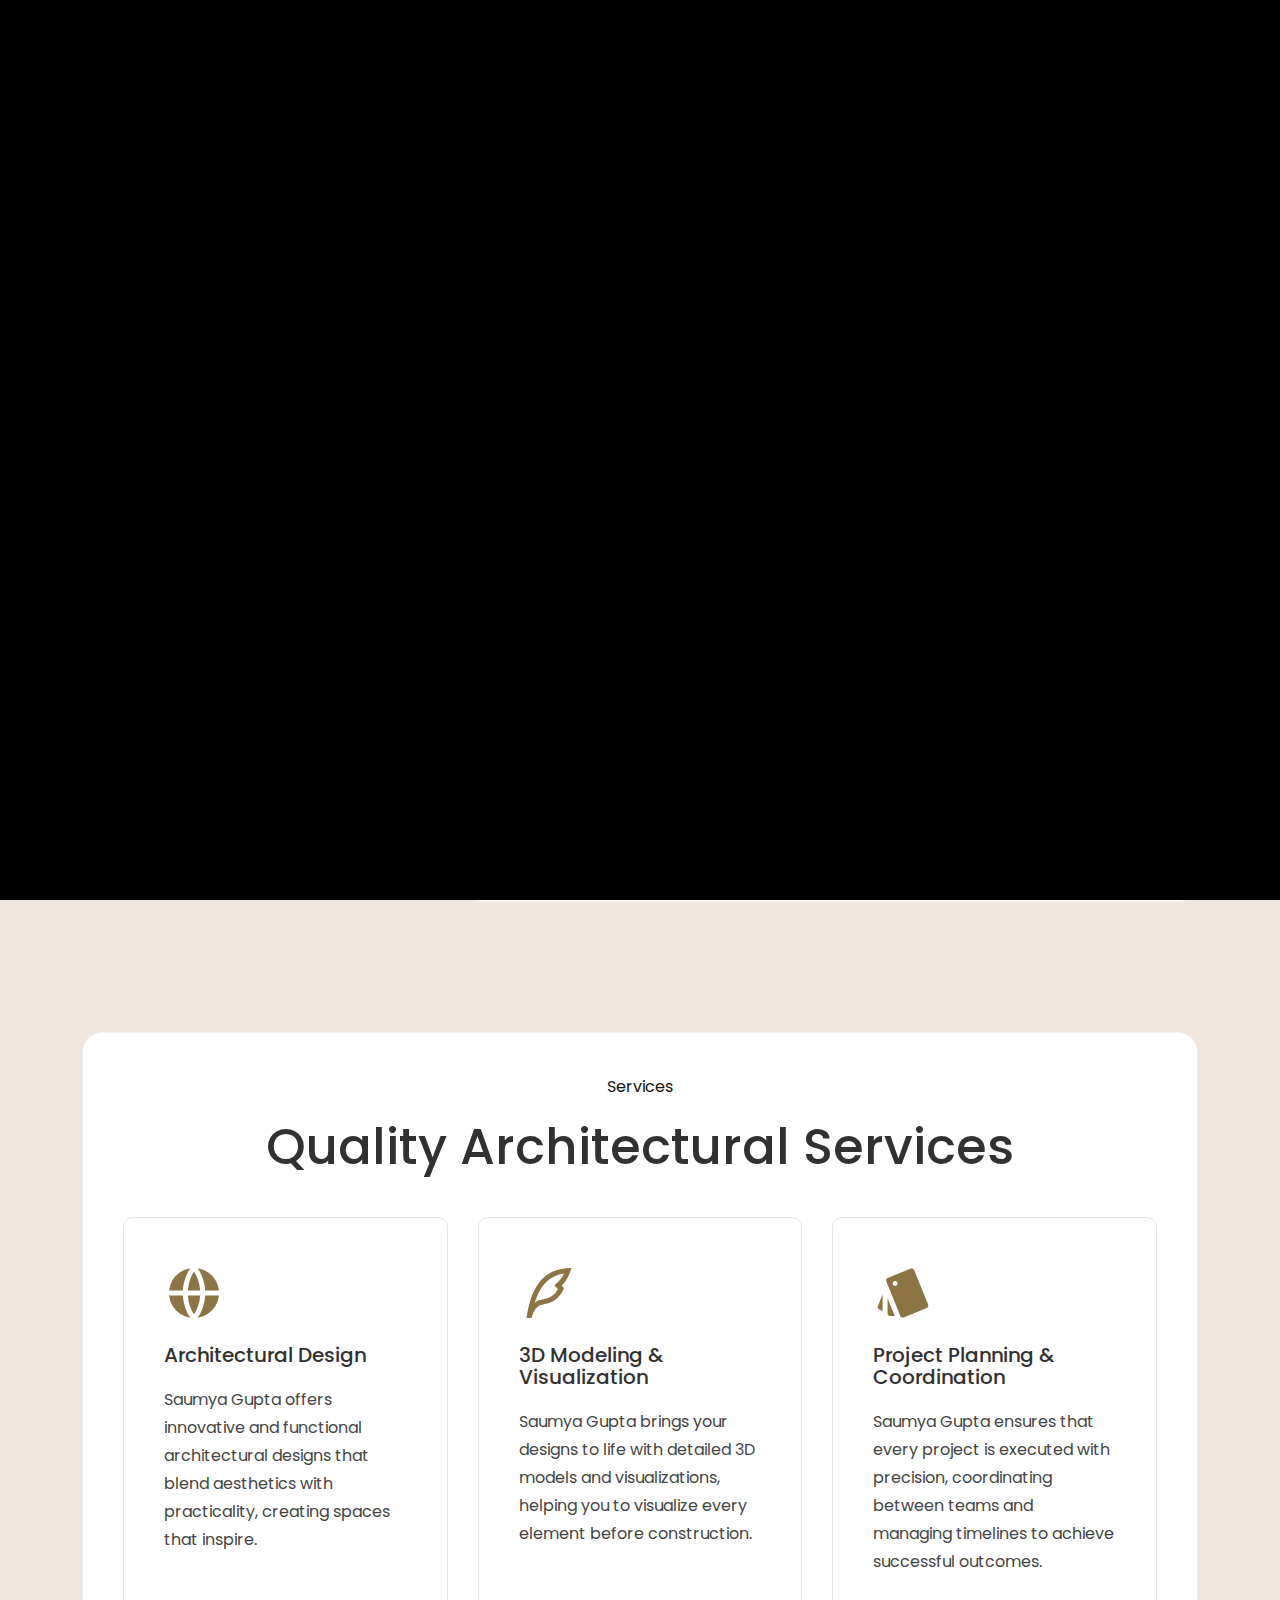
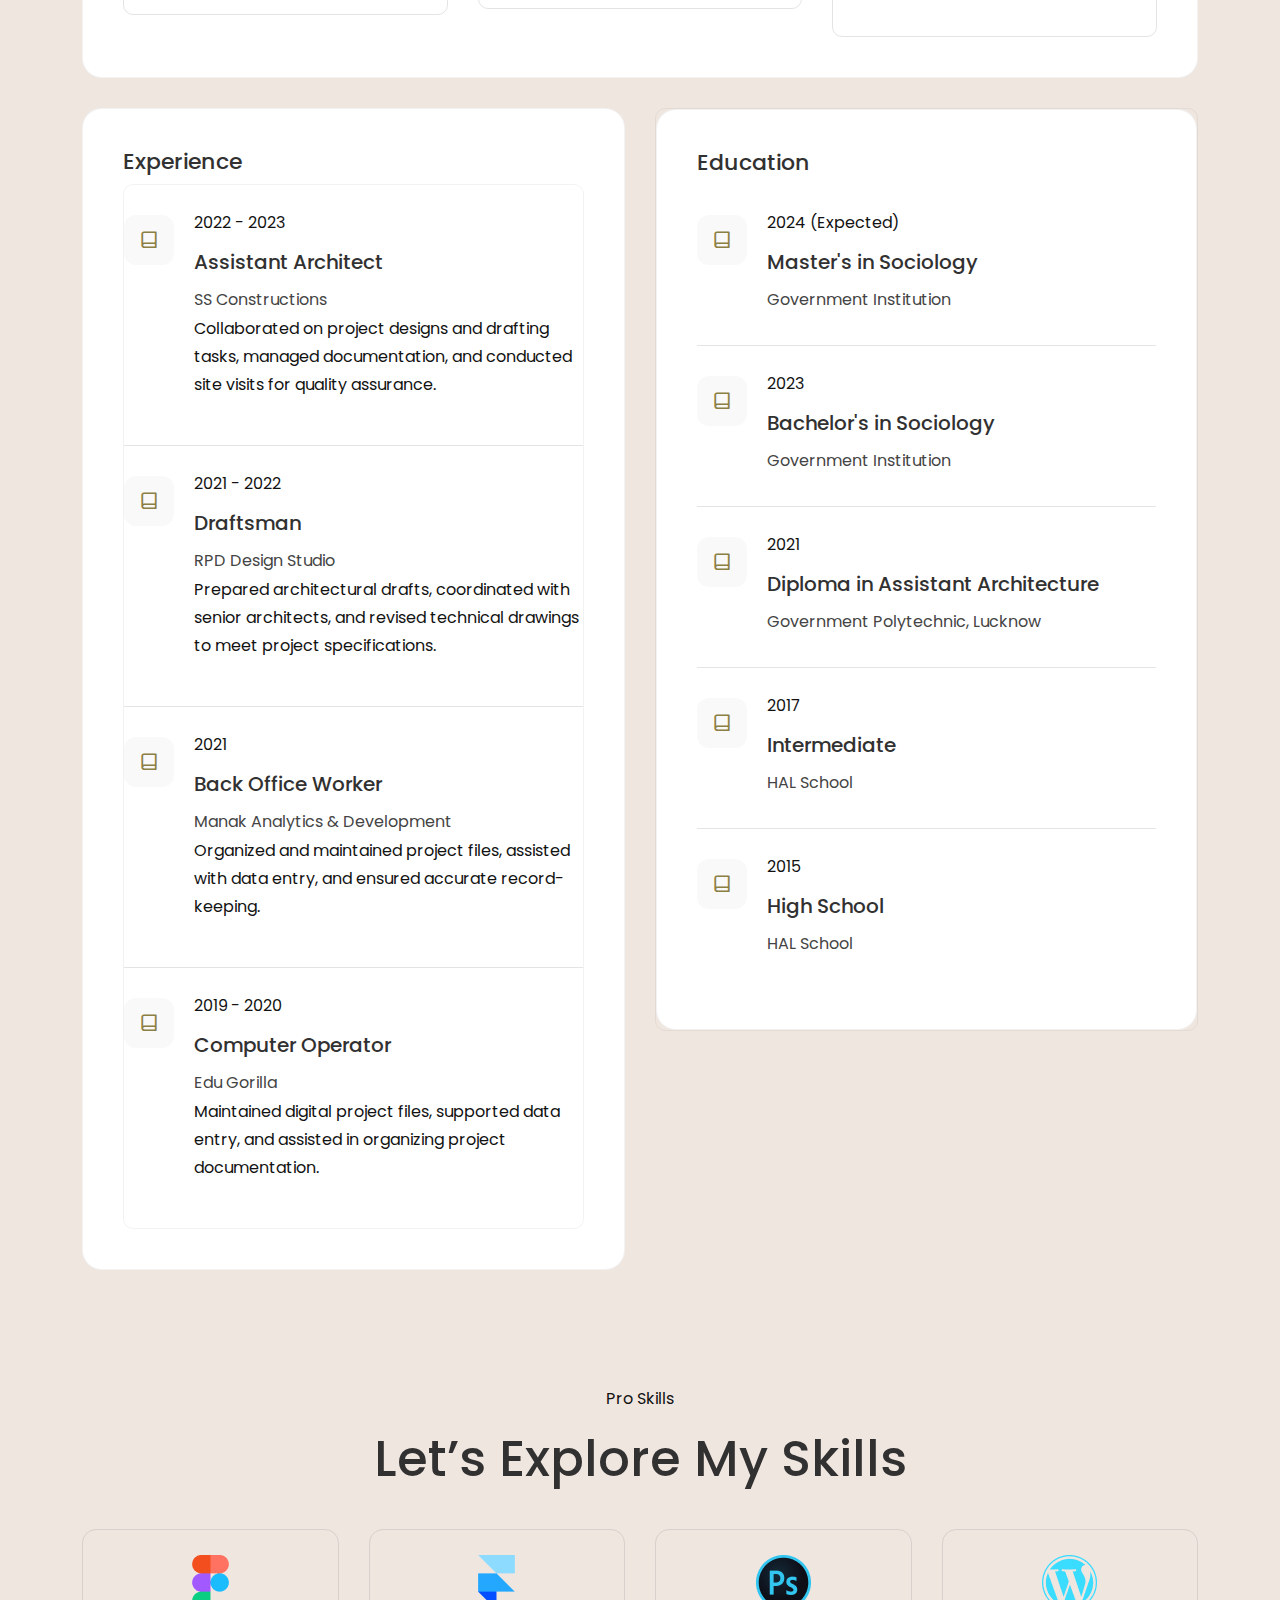
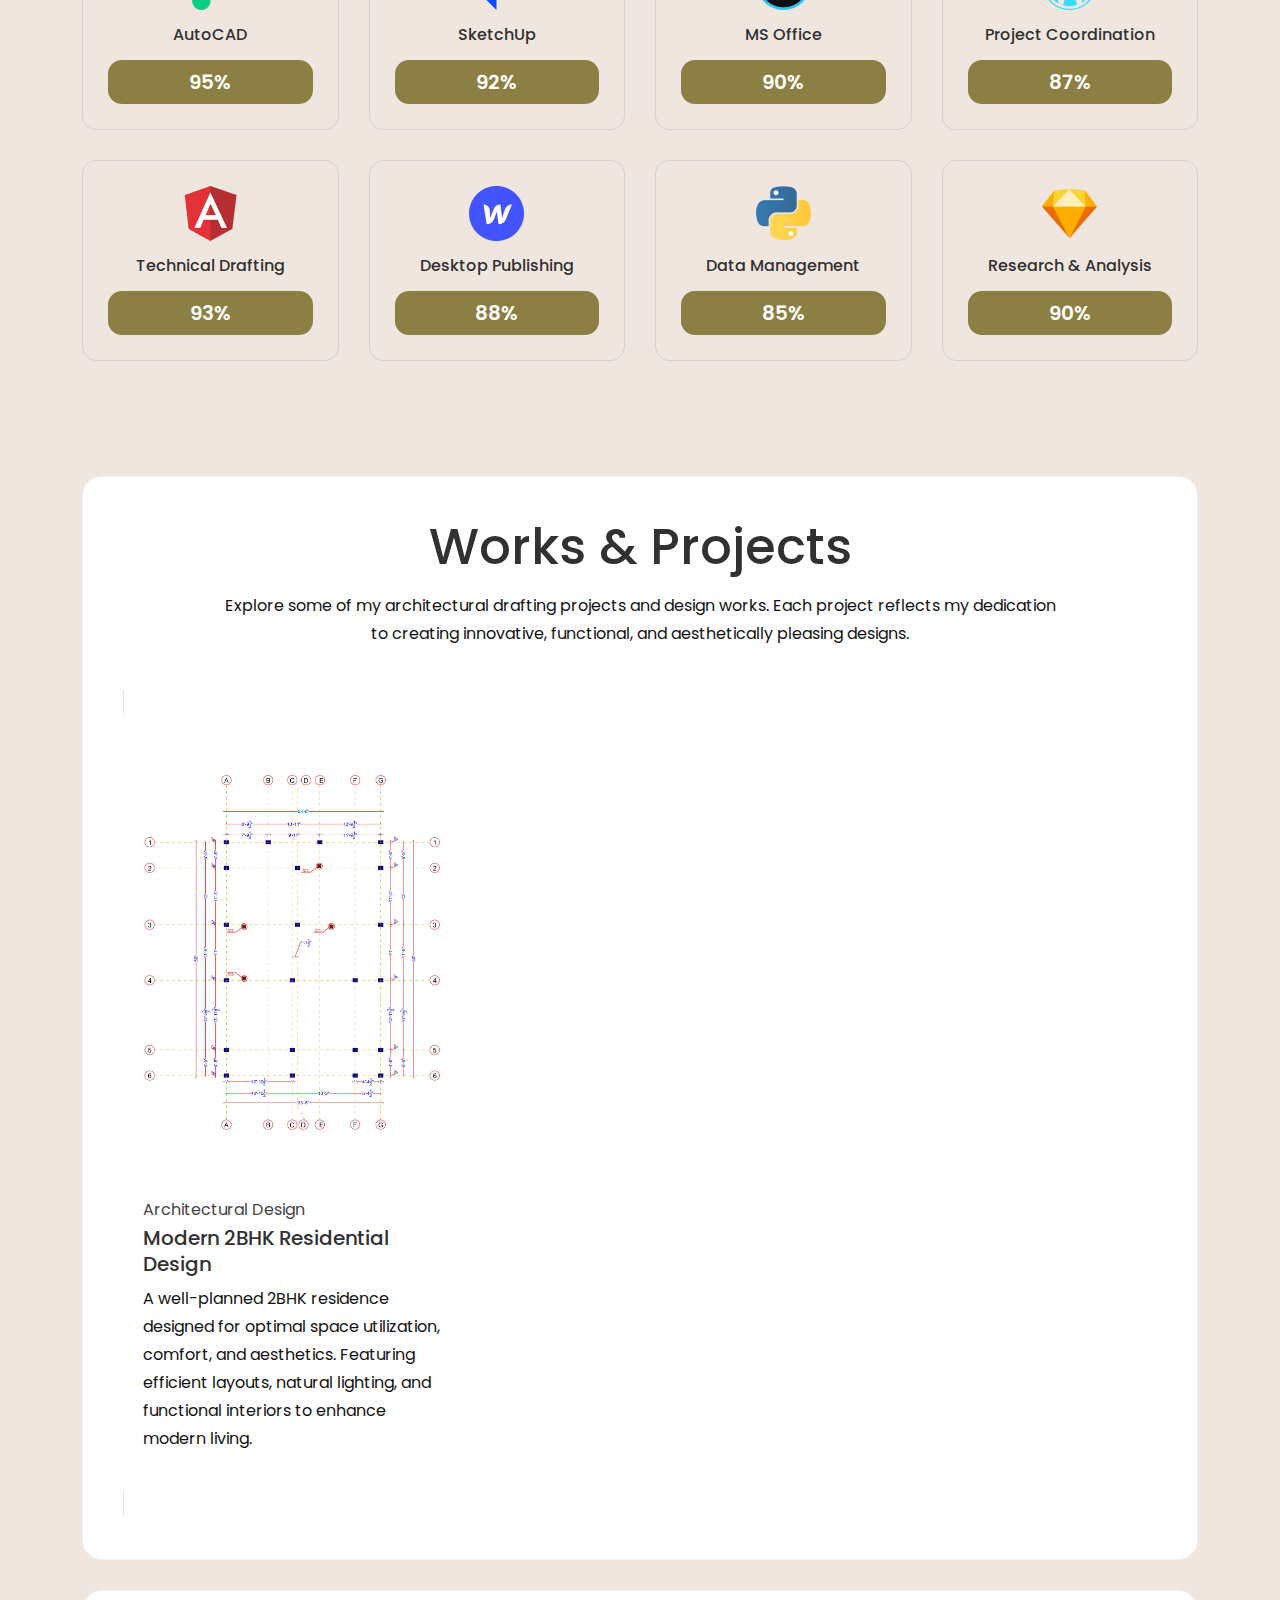
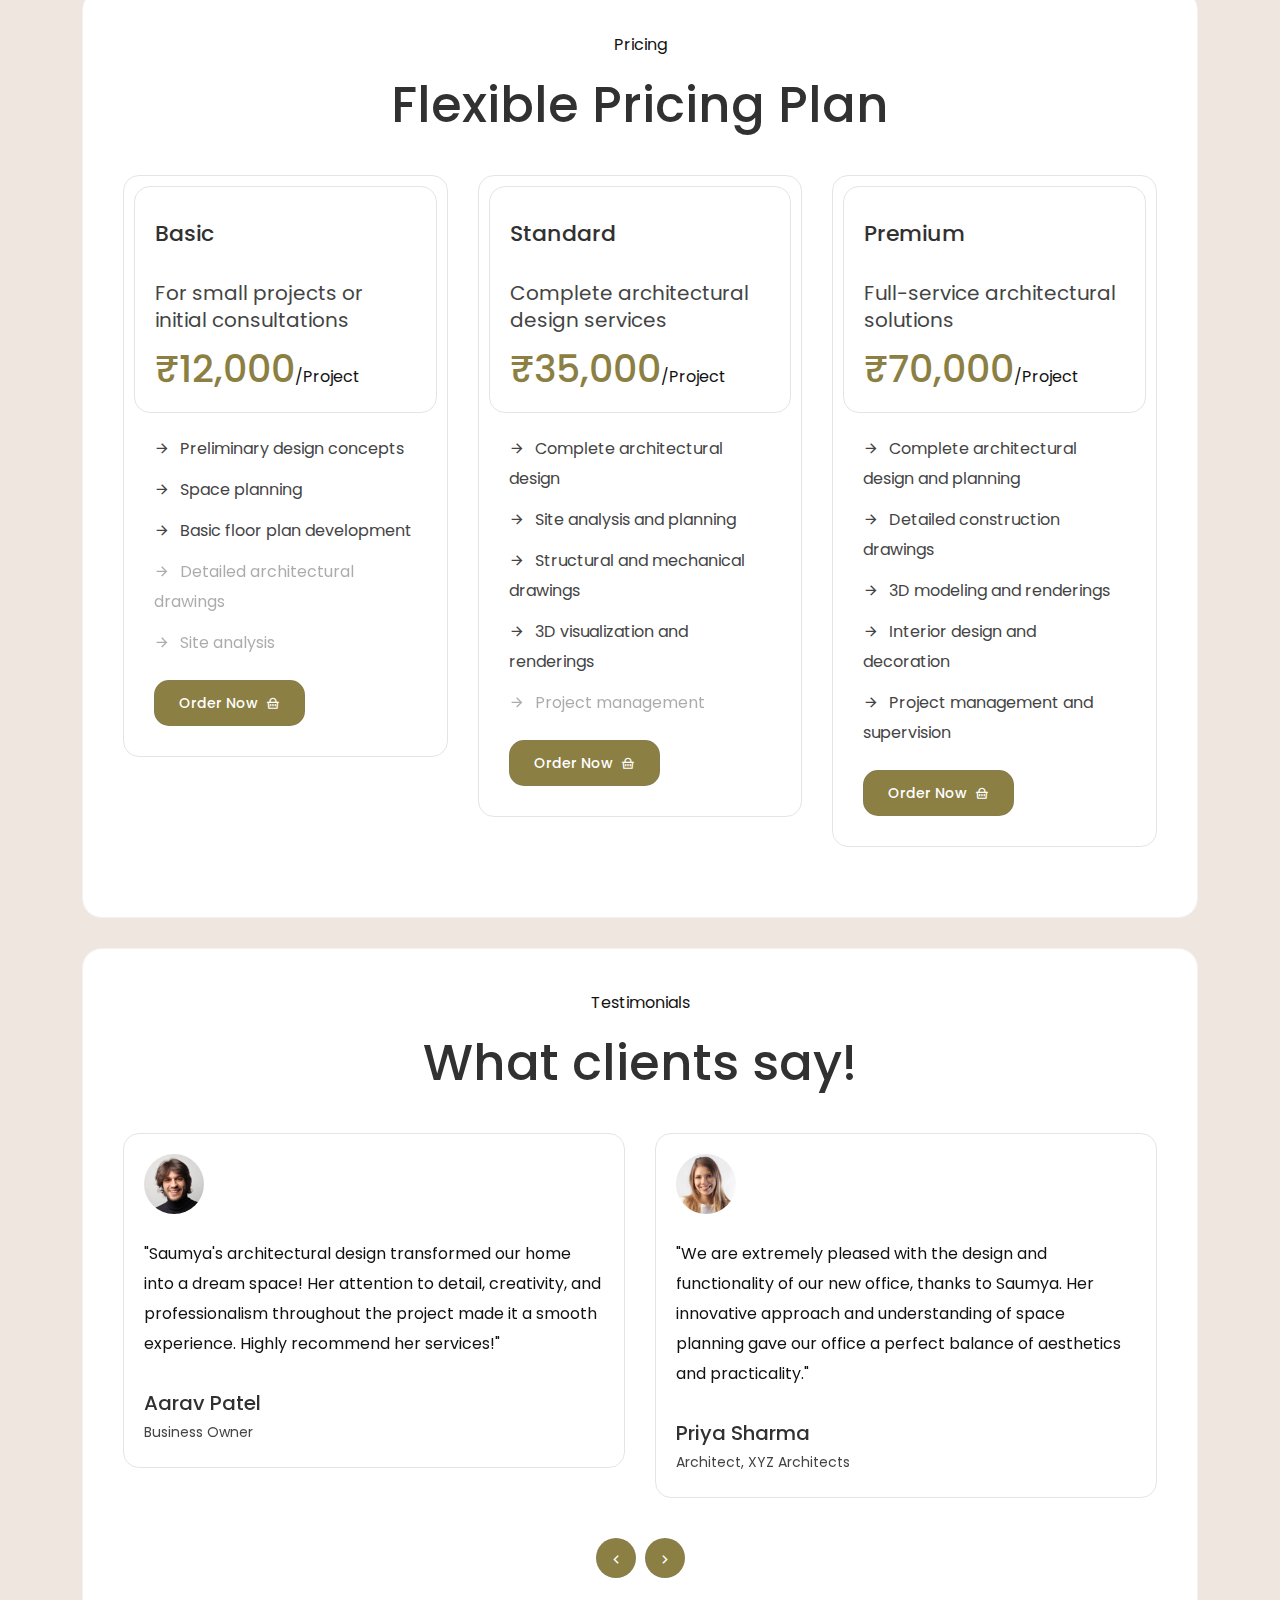
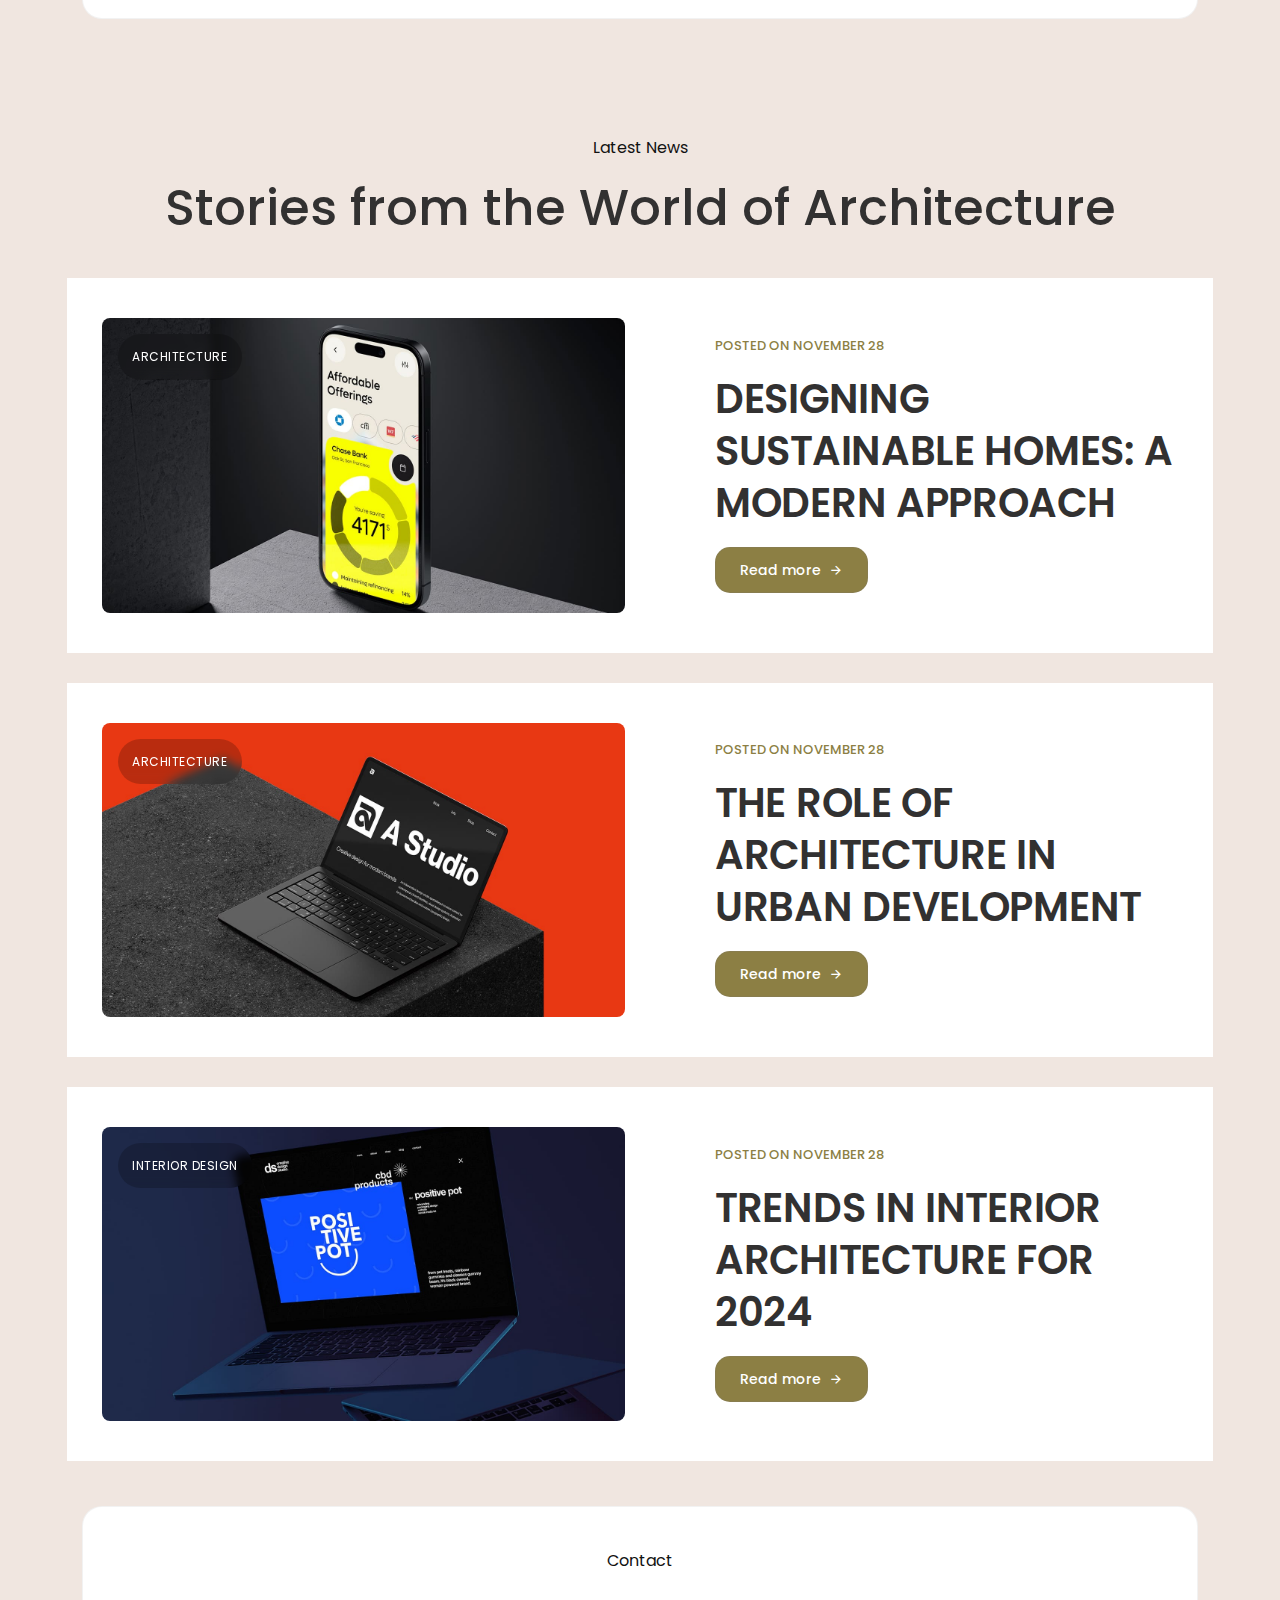
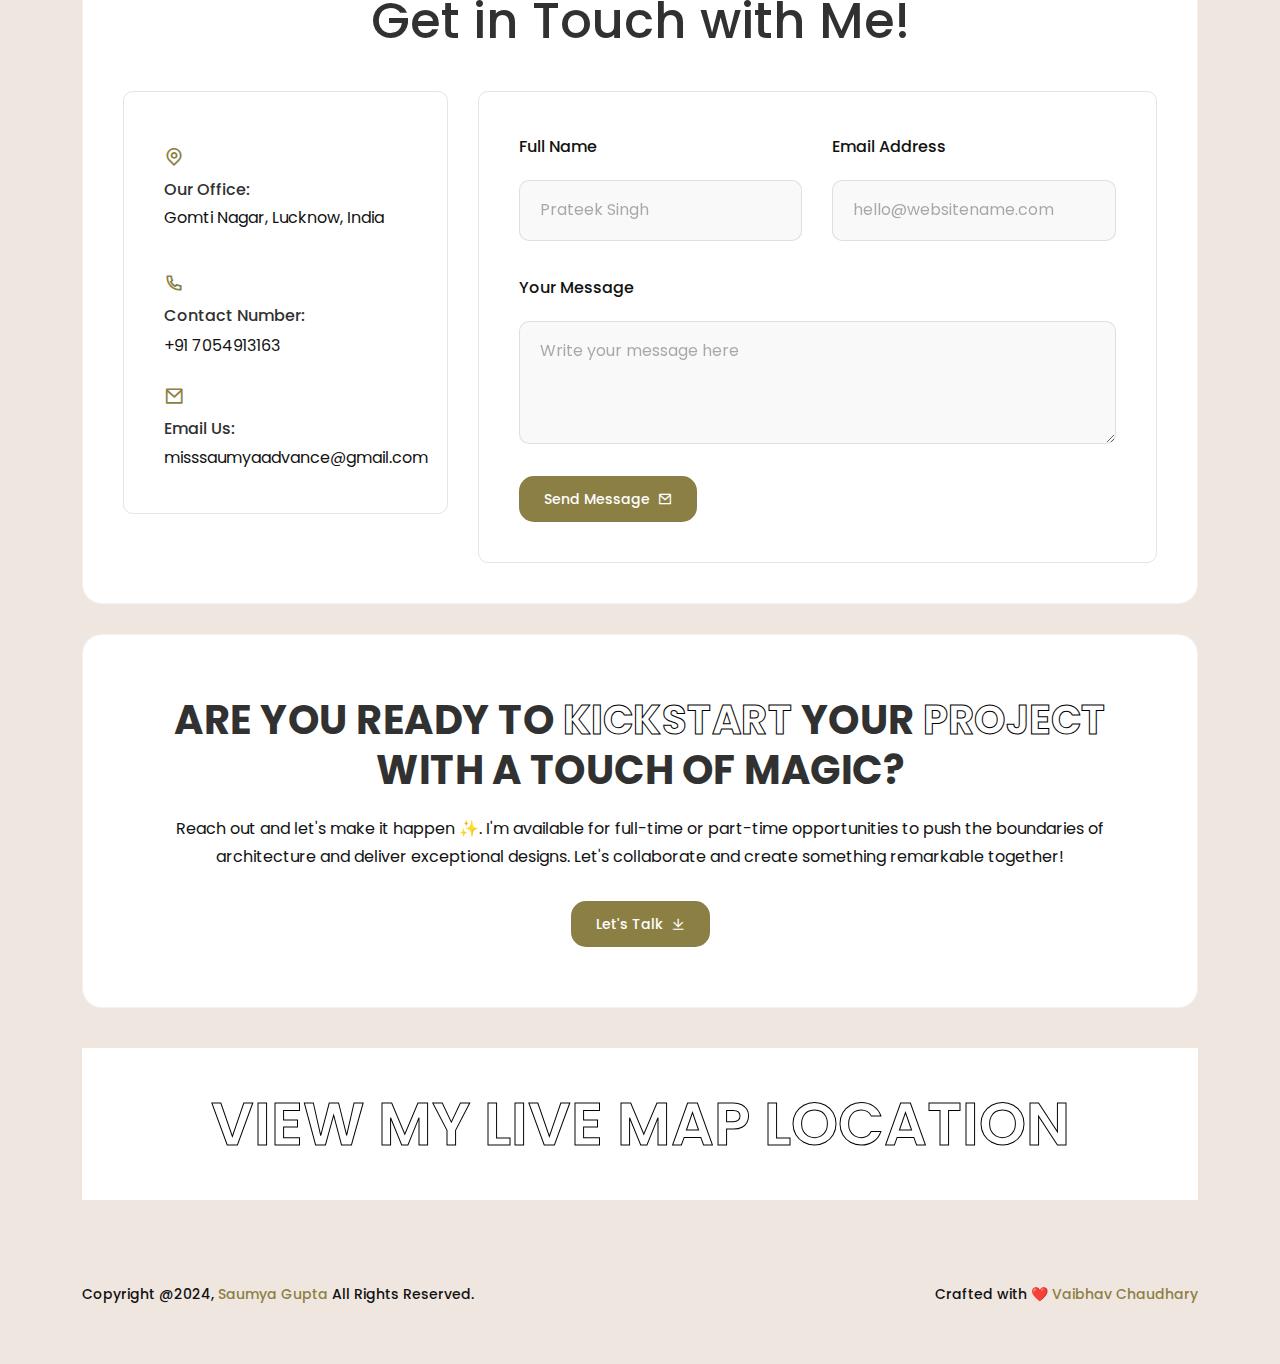
==== index.html @ 37f5a4ab "df" ====
<!DOCTYPE html>
<html lang="en">


<!-- Mirrored from wphtml.com/html/tf/Saumya Gupta/ by HTTrack Website Copier/3.x [XR&CO'2014], Mon, 09 Dec 2024 16:13:23 GMT -->

<head>
    <!-- META -->
    <meta charset="utf-8">
    <meta http-equiv="X-UA-Compatible" content="IE=edge">
    <meta name="viewport" content="width=device-width, initial-scale=1">
    <meta name="description" content="Saumya Gupta - Creative Portfolio Showcase Template">
    <meta name="keywords"
        content="personal, portfolio new, html, one page, bootstrap, new html template, design, creative, onepage, clean, modern">
    <meta name="author" content="Themesvila">
    <!-- PAGE TITLE -->
    <title>Saumya Gupta - Personal Portfolio</title>
    <!-- FAV ICON -->
    <link rel="apple-touch-icon" href="assets/images/favi.svg">
    <link rel="shortcut icon" type="image/png" href="assets/images/favi.svg">
    <!-- ALL GOOGLE FONTS -->
    <link rel="preconnect" href="https://fonts.googleapis.com/">
    <link rel="preconnect" href="https://fonts.gstatic.com/" crossorigin>
    <link
        href="https://fonts.googleapis.com/css2?family=Poppins:ital,wght@0,100;0,200;0,300;0,400;0,500;0,600;0,700;0,800;0,900;1,100;1,200;1,300;1,400;1,500;1,600;1,700;1,800;1,900&amp;display=swap"
        rel="stylesheet">
    <!-- BOOTSTRAP CSS -->
    <link rel="stylesheet" href="assets/css/bootstrap.min.css" />
    <!-- FONT AWESOME CSS -->
    <link rel="stylesheet" href="assets/fonts/remixicon.css" />
    <!-- MAGNIFIC CSS -->
    <link rel="stylesheet" href="assets/css/magnific-popup.css">
    <!-- NICE SELECT CSS -->
    <link rel="stylesheet" href="assets/css/nice-select.min.css" />
    <!-- ANIMATE CSS -->
    <link rel="stylesheet" href="assets/css/animate.min.css" />
    <!-- SLICK CSS -->
    <link rel="stylesheet" href="assets/css/slick.min.css" />
    <!-- SPACING CSS -->
    <link rel="stylesheet" href="assets/css/spacing.css" />
    <!-- MAIN STYLE CSS -->
    <link rel="stylesheet" href="assets/css/style.css" />
    <!-- RESPONSIVE CSS -->
    <link rel="stylesheet" href="assets/css/responsive.css">
    <!-- HTML5 shim and Respond.js IE8 support of HTML5 elements and media queries -->
    <!-- WARNING: Respond.js doesn't work if you view the page via file:// -->
    <!--[if lt IE 9]>
      <script src="https://oss.maxcdn.com/html5shiv/3.7.2/html5shiv.min.js"></script>
      <script src="https://oss.maxcdn.com/respond/1.4.2/respond.min.js"></script>
    <![endif]-->
</head>

<body>
    <!-- START PRELOADER AREA-->
    <div class="preloader">
        <svg viewbox="0 0 1000 1000" preserveaspectratio="none">
            <path id="preloaderSvg" d="M0,1005S175,995,500,995s500,5,500,5V0H0Z"></path>
        </svg>
        <div class="preloader-heading">
            <div class="load-text">
                <span>S</span>
                <span>a</span>
                <span>u</span>
                <span>m</span>
                <span>y</span>
                <span>a</span>
                <span></span>
                <span>G</span>
                <span>u</span>
                <span>p</span>
                <span>t</span>
                <span>a</span>
            </div>
        </div>
    </div>
    <!-- END PRELOADER AREA -->
    <!-- START MENU DESIGN AREA -->
    <header class="main-header">
        <div class="header-upper">
            <div class="container">
                <div class="header-inner d-flex align-items-center">
                    <!-- START LOGO DESIGN AREA -->
                    <div class="logo-outer">
                        <div class="logo">
                            <!-- <a href="index-2.html"><img src="assets/images/logo.png" alt="Logo" title="Logo" /></a> -->
                            <a href="#">Saumya Gupta</a>
                        </div>
                    </div>
                    <!-- / END LOGO DESIGN AREA -->
                    <!-- START NAV DESIGN AREA -->
                    <div class="nav-outer clearfix mx-auto">
                        <!-- Main Menu -->
                        <nav class="main-menu navbar-expand-lg">
                            <div class="navbar-header">
                                <div class="mobile-logo">
                                    <a href="index-2.html">
                                        <img src="assets/images/logo.png" alt="Logo" title="Logo" />
                                    </a>
                                </div>
                                <!-- Toggle Button -->
                                <button type="button" class="navbar-toggle" data-bs-toggle="collapse"
                                    data-bs-target=".navbar-collapse">
                                    <span class="icon-bar"></span>
                                    <span class="icon-bar"></span>
                                    <span class="icon-bar"></span>
                                </button>
                            </div>
                            <div class="navbar-collapse collapse">
                                <ul class="navigation onepage clearfix">
                                    <li><a class="nav-link-click" href="#about">about</a></li>
                                    <li><a class="nav-link-click" href="#service">services</a></li>
                                    <li><a class="nav-link-click" href="#works">works</a></li>
                                    <li><a class="nav-link-click" href="#pricing">Pricing</a></li>
                                    <li><a class="nav-link-click" href="#blog">Blog</a></li>
                                    <li><a class="nav-link-click" href="#contact">Contact</a></li>
                                </ul>
                            </div>
                        </nav>
                        <!-- / END NAV DESIGN AREA -->
                    </div>
                    <div class="menu-btns">
                        <a href="#contact" class="theme-btn">Hire Me<i class="ri-shake-hands-line"></i></a>
                    </div>
                </div>
            </div>
        </div>
    </header>
    <!-- / END MENU DESIGN AREA -->
    <!-- START ABOUT DESIGN AREA -->
    <section id="about" class="about-area">
        <div class="container">
            <div class="row">
                <!-- START ABOUT IMAGE DESIGN AREA -->
                <div class="col-lg-4">
                    <div class="about-image-part wow fadeInUp delay-0-3s">
                        <div class="about-image-part2">
                            <img src="assets/images/about/saumya_arr.jpg" alt="About Me" />
                        </div>
                        <h2>Saumya Gupta</h2>
                        <p>I am an Architect based in India, passionate about creating innovative and sustainable
                            designs.</p>

                        <div class="about-social text-center">
                            <ul>
                                <li><a href="#"><i class="ri-facebook-circle-fill"></i></a></li>
                                <li><a href="#"><i class="ri-twitter-x-line"></i></a></li>
                                <li><a href="#"><i class="ri-linkedin-fill"></i></a></li>
                                <li><a href="#"><i class="ri-github-line"></i></a></li>
                            </ul>
                        </div>
                    </div>
                </div>
                <!-- / END ABOUT IMAGE DESIGN AREA -->
                <!-- START ABOUT TEXT DESIGN AREA -->
                <div class="col-lg-8">
                    <div class="about-content-part wow fadeInUp delay-0-2s">
                        <p>Hello There!</p>
                        <h2>
                            I’m <span>Saumya Gupta</span>, an assistant architect passionate about crafting
                            <span>functional and user-focused designs</span> with precision and creativity.
                        </h2>
                        <div class="adress-field">
                            <ul>
                                <li><i class="ri-circle-fill"></i>Available for Freelancing</li>
                            </ul>
                        </div>
                        <div class="hero-btns">
                            <a href="./assets/doc/saumya_arr_cv.pdf" class="theme-btn">Download CV <i
                                    class="ri-download-line"></i></a>
                        </div>
                    </div>
                    <div class="about-content-part-bottom wow fadeInUp delay-0-2s">
                        <div class="company-list">
                            <div class="scroller" data-direction="left" data-speed="slow">
                                <div class="scroller__inner">
                                    <h4>Working as a creative, I specialize in delivering architectural design projects
                                        with precision and efficiency, both remotely and on-site.</h4>
                                    <h4>I’m a professional dedicated to crafting functional and user-focused designs
                                        that enhance the overall experience of a space.</h4>
                                    <h4>Architectural firms vary in size and specialization, offering unique approaches
                                        to design and construction.</h4>
                                    <h4>Some focus on specific niches, providing customized solutions for distinctive
                                        challenges.</h4>
                                    <h4>Others offer a broad range of services to help bring visionary projects to life.
                                    </h4>
                                </div>
                            </div>
                        </div>
                    </div>
                </div>
                <!-- / END ABOUT TEXT DESIGN AREA -->
            </div>
        </div>
    </section>
    <!-- / END ABOUT DESIGN AREA -->
    <!-- START SERVICE DESIGN AREA -->
    <section id="service" class="services-area innerpage-single-area">
        <div class="container">
            <div class="container-inner">
                <div class="row">
                    <div class="col-xl-12 col-lg-12">
                        <div class="section-title text-center wow fadeInUp delay-0-2s">
                            <p>Services</p>
                            <h2>Quality Architectural Services</h2>
                        </div>
                    </div>
                </div>
                <div class="row">
                    <!-- START SINGLE SERVICE DESIGN AREA -->
                    <div class="col-lg-4 col-md-6">
                        <div class="service-item wow fadeInUp delay-0-2s">
                            <i class="ri-global-fill"></i>
                            <h4>Architectural Design</h4>
                            <p>Saumya Gupta offers innovative and functional architectural designs that blend aesthetics
                                with practicality, creating spaces that inspire.</p>
                        </div>
                    </div>
                    <!-- / END SINGLE SERVICE DESIGN AREA -->
                    <!-- START SINGLE SERVICE DESIGN AREA -->
                    <div class="col-lg-4 col-md-6">
                        <div class="service-item wow fadeInUp delay-0-4s">
                            <i class="ri-quill-pen-line"></i>
                            <h4>3D Modeling & Visualization</h4>
                            <p>Saumya Gupta brings your designs to life with detailed 3D models and visualizations,
                                helping you to visualize every element before construction.</p>
                        </div>
                    </div>
                    <!-- / END SINGLE SERVICE DESIGN AREA -->
                    <!-- START SINGLE SERVICE DESIGN AREA -->
                    <div class="col-lg-4 col-md-6">
                        <div class="service-item wow fadeInUp delay-0-6s">
                            <i class="ri-pantone-fill"></i>
                            <h4>Project Planning & Coordination</h4>
                            <p>Saumya Gupta ensures that every project is executed with precision, coordinating between
                                teams and managing timelines to achieve successful outcomes.</p>
                        </div>
                    </div>
                    <!-- / END SINGLE SERVICE DESIGN AREA -->
                </div>
            </div>
        </div>
    </section>

    <!-- / END SERVICE DESIGN AREA -->

    <!-- START RESUME EXPERIENCE DESIGN AREA -->
    <section id="resume" class="resume-area">
        <div class="container">
            <div class="resume-items">
                <div class="row">
                    <!-- START EXPERIENCE RESUME DESIGN AREA -->
                    <div class="col-xl-6 col-md-12">
                        <div class="single-resume">
                            <h2>Experience</h2>
                            <div class="experience-list">
                                <!-- START SINGLE RESUME DESIGN AREA -->
                                <div class="resume-item wow fadeInUp delay-0-3s">
                                    <div class="icon">
                                        <i class="ri-book-line"></i>
                                    </div>
                                    <div class="content">
                                        <span class="years">2022 - 2023</span>
                                        <h4>Assistant Architect</h4>
                                        <span class="company">SS Constructions</span>
                                        <p>Collaborated on project designs and drafting tasks, managed documentation,
                                            and conducted site visits for quality assurance.</p>
                                    </div>
                                </div>
                                <!-- / END SINGLE RESUME DESIGN AREA -->
                                <!-- START SINGLE RESUME DESIGN AREA -->
                                <div class="resume-item wow fadeInUp delay-0-3s">
                                    <div class="icon">
                                        <i class="ri-book-line"></i>
                                    </div>
                                    <div class="content">
                                        <span class="years">2021 - 2022</span>
                                        <h4>Draftsman</h4>
                                        <span class="company">RPD Design Studio</span>
                                        <p>Prepared architectural drafts, coordinated with senior architects, and
                                            revised technical drawings to meet project specifications.</p>
                                    </div>
                                </div>
                                <!-- / END SINGLE RESUME DESIGN AREA -->
                                <!-- START SINGLE RESUME DESIGN AREA -->
                                <div class="resume-item wow fadeInUp delay-0-3s">
                                    <div class="icon">
                                        <i class="ri-book-line"></i>
                                    </div>
                                    <div class="content">
                                        <span class="years">2021</span>
                                        <h4>Back Office Worker</h4>
                                        <span class="company">Manak Analytics & Development</span>
                                        <p>Organized and maintained project files, assisted with data entry, and ensured
                                            accurate record-keeping.</p>
                                    </div>
                                </div>
                                <!-- / END SINGLE RESUME DESIGN AREA -->
                                <!-- START SINGLE RESUME DESIGN AREA -->
                                <div class="resume-item wow fadeInUp delay-0-3s">
                                    <div class="icon">
                                        <i class="ri-book-line"></i>
                                    </div>
                                    <div class="content">
                                        <span class="years">2019 - 2020</span>
                                        <h4>Computer Operator</h4>
                                        <span class="company">Edu Gorilla</span>
                                        <p>Maintained digital project files, supported data entry, and assisted in
                                            organizing project documentation.</p>
                                    </div>
                                </div>
                                <!-- / END SINGLE RESUME DESIGN AREA -->
                            </div>
                        </div>
                    </div>
                    <!-- // END EXPERIENCE RESUME DESIGN AREA -->
                    <!-- START EDUCATION RESUME DESIGN AREA -->
                    <div class="col-xl-6 col-md-12">
                        <div class="experience-list">
                            <div class="single-resume">
                                <h2>Education</h2>
                                <!-- START SINGLE RESUME DESIGN AREA -->
                                <div class="resume-item wow fadeInUp delay-0-3s">
                                    <div class="icon">
                                        <i class="ri-book-line"></i>
                                    </div>
                                    <div class="content">
                                        <span class="years">2024 (Expected)</span>
                                        <h4>Master's in Sociology</h4>
                                        <span class="company">Government Institution</span>
                                    </div>
                                </div>
                                <!-- / END SINGLE RESUME DESIGN AREA -->
                                <!-- START SINGLE RESUME DESIGN AREA -->
                                <div class="resume-item wow fadeInUp delay-0-3s">
                                    <div class="icon">
                                        <i class="ri-book-line"></i>
                                    </div>
                                    <div class="content">
                                        <span class="years">2023</span>
                                        <h4>Bachelor's in Sociology</h4>
                                        <span class="company">Government Institution</span>
                                    </div>
                                </div>
                                <!-- / END SINGLE RESUME DESIGN AREA -->
                                <!-- START SINGLE RESUME DESIGN AREA -->
                                <div class="resume-item wow fadeInUp delay-0-3s">
                                    <div class="icon">
                                        <i class="ri-book-line"></i>
                                    </div>
                                    <div class="content">
                                        <span class="years">2021</span>
                                        <h4>Diploma in Assistant Architecture</h4>
                                        <span class="company">Government Polytechnic, Lucknow</span>
                                    </div>
                                </div>
                                <!-- / END SINGLE RESUME DESIGN AREA -->
                                <!-- START SINGLE RESUME DESIGN AREA -->
                                <div class="resume-item wow fadeInUp delay-0-3s">
                                    <div class="icon">
                                        <i class="ri-book-line"></i>
                                    </div>
                                    <div class="content">
                                        <span class="years">2017</span>
                                        <h4>Intermediate</h4>
                                        <span class="company">HAL School</span>
                                    </div>
                                </div>
                                <!-- / END SINGLE RESUME DESIGN AREA -->
                                <!-- START SINGLE RESUME DESIGN AREA -->
                                <div class="resume-item wow fadeInUp delay-0-3s">
                                    <div class="icon">
                                        <i class="ri-book-line"></i>
                                    </div>
                                    <div class="content">
                                        <span class="years">2015</span>
                                        <h4>High School</h4>
                                        <span class="company">HAL School</span>
                                    </div>
                                </div>
                                <!-- / END SINGLE RESUME DESIGN AREA -->
                            </div>
                        </div>
                    </div>

                    <!-- // END EDUCATION RESUME DESIGN AREA -->
                </div>
            </div>
        </div>
    </section>

    <!-- / END RESUME EXPERIENCE DESIGN AREA -->
    <!-- START SKILL DESIGN AREA -->
    <section id="skills" class="skill-area">
        <div class="container">
            <div class="row justify-content-center">
                <div class="col-xl-12 col-lg-12">
                    <div class="section-title text-center mb-60 wow fadeInUp delay-0-2s">
                        <p>Pro Skills</p>
                        <h2>Let’s Explore My Skills</h2>
                    </div>
                </div>
            </div>
            <div class="row">
                <div class="col-lg-12">
                    <div class="skill-items-wrap">
                        <div class="row">
                            <div class="col-lg-3 col-sm-6 col-xs-12">
                                <div class="skill-item wow fadeInUp delay-0-2s">
                                    <img src="assets/images/skills/skill1.png" alt="Skill" />
                                    <h5>AutoCAD</h5>
                                    <span class="percent">95%</span>
                                </div>
                            </div>
                            <div class="col-lg-3 col-sm-6 col-xs-12">
                                <div class="skill-item wow fadeInUp delay-0-3s">
                                    <img src="assets/images/skills/skill2.png" alt="Skill" />
                                    <h5>SketchUp</h5>
                                    <span class="percent">92%</span>
                                </div>
                            </div>
                            <div class="col-lg-3 col-sm-6 col-xs-12">
                                <div class="skill-item wow fadeInUp delay-0-4s">
                                    <img src="assets/images/skills/skill3.png" alt="Skill" />
                                    <h5>MS Office</h5>
                                    <span class="percent">90%</span>
                                </div>
                            </div>
                            <div class="col-lg-3 col-sm-6 col-xs-12">
                                <div class="skill-item wow fadeInUp delay-0-5s">
                                    <img src="assets/images/skills/skill4.png" alt="Skill" />
                                    <h5>Project Coordination</h5>
                                    <span class="percent">87%</span>
                                </div>
                            </div>
                            <div class="col-lg-3 col-sm-6 col-xs-12">
                                <div class="skill-item wow fadeInUp delay-0-2s">
                                    <img src="assets/images/skills/skill5.png" alt="Skill" />
                                    <h5>Technical Drafting</h5>
                                    <span class="percent">93%</span>
                                </div>
                            </div>
                            <div class="col-lg-3 col-sm-6 col-xs-12">
                                <div class="skill-item wow fadeInUp delay-0-3s">
                                    <img src="assets/images/skills/skill6.png" alt="Skill" />
                                    <h5>Desktop Publishing</h5>
                                    <span class="percent">88%</span>
                                </div>
                            </div>
                            <div class="col-lg-3 col-sm-6 col-xs-12">
                                <div class="skill-item wow fadeInUp delay-0-4s">
                                    <img src="assets/images/skills/skill7.png" alt="Skill" />
                                    <h5>Data Management</h5>
                                    <span class="percent">85%</span>
                                </div>
                            </div>
                            <div class="col-lg-3 col-sm-6 col-xs-12">
                                <div class="skill-item wow fadeInUp delay-0-5s">
                                    <img src="assets/images/skills/skill8.png" alt="Skill" />
                                    <h5>Research & Analysis</h5>
                                    <span class="percent">90%</span>
                                </div>
                            </div>
                        </div>
                    </div>
                </div>
            </div>

        </div>
    </section>
    <!-- / END SKILL DESIGN AREA -->
    <!-- START PORTFOLIO DESIGN AREA -->
    <section id="works" class="projects-area">
        <div class="container">
            <div class="container-inner">
                <div class="row">
                    <div class="col-xl-12 col-lg-12">
                        <div class="section-title text-center wow fadeInUp delay-0-2s">
                            <h2>Works & Projects</h2>
                            <p>Explore some of my architectural drafting projects and design works. Each project
                                reflects my dedication to creating innovative, functional, and aesthetically pleasing
                                designs.</p>
                        </div>
                    </div>
                </div>

                <div class="row project-masonry-active">
                    <div class="col-lg-4 col-md-6 item architecture">
                        <a href="residential-2bhk.html" class="project-item style-two wow fadeInUp delay-0-3s">
                            <div class="project-image">
                                <img src="assets/images/project1/GF CENTERLINE LAYOUT.jpg" alt="Project">
                                
                            </div>
                            <div class="project-content">
                                <span class="sub-title">Architectural Design</span>
                                <h3>Modern 2BHK Residential Design</h3>
                                <p>A well-planned 2BHK residence designed for optimal space utilization, comfort, and aesthetics. Featuring efficient layouts, natural lighting, and functional interiors to enhance modern living.</p>
                            </div>                            
                        </a>
                    </div>
                </div>
            </div>
        </div>
    </section>
    <!-- // END PORTFOLIO DESIGN AREA -->
    <!-- START PRICING DESIGN AREA -->
    <section id="pricing" class="pricing-area">
        <div class="container">
            <div class="container-inner">
                <div class="row">
                    <div class="col-xl-12 col-lg-12">
                        <div class="section-title text-center wow fadeInUp delay-0-2s">
                            <p>Pricing</p>
                            <h2>Flexible Pricing Plan</h2>
                        </div>
                    </div>
                </div>
                <div class="row justify-content-center">
                    <!-- START SINGLE PRICING DESIGN AREA -->
                    <div class="col-lg-4 col-md-6">
                        <div class="pricing-item wow fadeInUp delay-0-2s">
                            <div class="pricing-header">
                                <h4 class="title">Basic</h4>
                                <p class="save-percent">
                                    For small projects or initial consultations
                                </p>
                                <span class="price">12,000</span>
                            </div>
                            <div class="pricing-details">
                                <ul>
                                    <li><i class="ri-arrow-right-line"></i>Preliminary design concepts</li>
                                    <li><i class="ri-arrow-right-line"></i>Space planning</li>
                                    <li><i class="ri-arrow-right-line"></i>Basic floor plan development</li>
                                    <li class="unable"><i class="ri-arrow-right-line"></i>Detailed architectural
                                        drawings</li>
                                    <li class="unable"><i class="ri-arrow-right-line"></i>Site analysis</li>
                                </ul>
                                <a href="#" class="theme-btn">Order Now <i class="ri-shopping-basket-line"></i></a>
                            </div>
                        </div>
                    </div>
                    <!-- / END SINGLE PRICING DESIGN AREA -->
                    <!-- START SINGLE PRICING DESIGN AREA -->
                    <div class="col-lg-4 col-md-6">
                        <div class="pricing-item wow fadeInUp delay-0-4s">
                            <div class="pricing-header">
                                <h4 class="title">Standard</h4>
                                <p class="save-percent">
                                    Complete architectural design services
                                </p>
                                <span class="price">35,000</span>
                            </div>
                            <div class="pricing-details">
                                <ul>
                                    <li><i class="ri-arrow-right-line"></i>Complete architectural design</li>
                                    <li><i class="ri-arrow-right-line"></i>Site analysis and planning</li>
                                    <li><i class="ri-arrow-right-line"></i>Structural and mechanical drawings</li>
                                    <li><i class="ri-arrow-right-line"></i>3D visualization and renderings</li>
                                    <li class="unable"><i class="ri-arrow-right-line"></i>Project management</li>
                                </ul>
                                <a href="#" class="theme-btn">Order Now <i class="ri-shopping-basket-line"></i></a>
                            </div>
                        </div>
                    </div>
                    <!-- / END SINGLE PRICING DESIGN AREA -->
                    <!-- START SINGLE PRICING DESIGN AREA -->
                    <div class="col-lg-4 col-md-6">
                        <div class="pricing-item wow fadeInUp delay-0-4s">
                            <div class="pricing-header">
                                <h4 class="title">Premium</h4>
                                <p class="save-percent">
                                    Full-service architectural solutions
                                </p>
                                <span class="price">70,000</span>
                            </div>
                            <div class="pricing-details">
                                <ul>
                                    <li><i class="ri-arrow-right-line"></i>Complete architectural design and planning
                                    </li>
                                    <li><i class="ri-arrow-right-line"></i>Detailed construction drawings</li>
                                    <li><i class="ri-arrow-right-line"></i>3D modeling and renderings</li>
                                    <li><i class="ri-arrow-right-line"></i>Interior design and decoration</li>
                                    <li><i class="ri-arrow-right-line"></i>Project management and supervision</li>
                                </ul>
                                <a href="#" class="theme-btn">Order Now <i class="ri-shopping-basket-line"></i></a>
                            </div>
                        </div>
                    </div>
                    <!-- / END SINGLE PRICING DESIGN AREA -->
                </div>
            </div>
        </div>
    </section>
    <!-- / END PRICING DESIGN AREA -->
    <!-- START TESTIMONIALS DESIGN AREA -->
    <section class="testimonials-area">
        <div class="container">
            <div class="container-inner">
                <div class="row">
                    <div class="col-xl-12 col-lg-12">
                        <div class="section-title text-center wow fadeInUp delay-0-2s">
                            <p>Testimonials</p>
                            <h2>What clients say!</h2>
                        </div>
                    </div>
                </div>
                <div class="row">
                    <div class="col-lg-12">
                        <div class="testimonials-wrap">
                            <!-- START SINGLE TESTIMONIALS DESIGN AREA -->
                            <div class="testimonial-item wow fadeInUp delay-0-3s">
                                <div class="author">
                                    <img src="assets/images/testimonials/author1.jpg" alt="Author" />
                                </div>
                                <div class="text">
                                    "Saumya's architectural design transformed our home into a dream space! Her
                                    attention to detail, creativity, and professionalism throughout the project made it
                                    a smooth experience. Highly recommend her services!"
                                </div>
                                <div class="testi-des">
                                    <h5>Aarav Patel</h5>
                                    <span>Business Owner</span>
                                </div>
                            </div>
                            <!-- / END SINGLE TESTIMONIALS DESIGN AREA -->
                            <!-- START SINGLE TESTIMONIALS DESIGN AREA -->
                            <div class="testimonial-item wow fadeInUp delay-0-4s">
                                <div class="author">
                                    <img src="assets/images/testimonials/author2.jpg" alt="Author" />
                                </div>
                                <div class="text">
                                    "We are extremely pleased with the design and functionality of our new office,
                                    thanks to Saumya. Her innovative approach and understanding of space planning gave
                                    our office a perfect balance of aesthetics and practicality."
                                </div>
                                <div class="testi-des">
                                    <h5>Priya Sharma</h5>
                                    <span>Architect, XYZ Architects</span>
                                </div>
                            </div>
                            <!-- / END SINGLE TESTIMONIALS DESIGN AREA -->
                            <!-- START SINGLE TESTIMONIALS DESIGN AREA -->
                            <div class="testimonial-item wow fadeInUp delay-0-2s">
                                <div class="author">
                                    <img src="assets/images/testimonials/author1.jpg" alt="Author" />
                                </div>
                                <div class="text">
                                    "I trusted Saumya with designing my dream home, and she exceeded my expectations.
                                    She was patient, listened to all my needs, and delivered a beautiful and functional
                                    design. I'm very happy with the result."
                                </div>
                                <div class="testi-des">
                                    <h5>Vikas Mehra</h5>
                                    <span>Homeowner</span>
                                </div>
                            </div>
                            <!-- / END SINGLE TESTIMONIALS DESIGN AREA -->
                            <!-- START SINGLE TESTIMONIALS DESIGN AREA -->
                            <div class="testimonial-item wow fadeInUp delay-0-4s">
                                <div class="author">
                                    <img src="assets/images/testimonials/author2.jpg" alt="Author" />
                                </div>
                                <div class="text">
                                    "Saumya’s architectural solutions for our commercial space were exceptional. She
                                    captured the essence of what we wanted while incorporating modern design elements.
                                    The end result is a space that reflects our brand and vision perfectly."
                                </div>
                                <div class="testi-des">
                                    <h5>Ravi Kumar</h5>
                                    <span>Founder, RKM Enterprises</span>
                                </div>
                            </div>
                            <!-- / END SINGLE TESTIMONIALS DESIGN AREA -->
                        </div>
                        <div class="slider-arrows wow fadeInUp delay-0-6s text-center pt-40">
                            <button class="testimonial-prev">
                                <i class="ri-arrow-left-s-line"></i>
                            </button>
                            <button class="testimonial-next">
                                <i class="ri-arrow-right-s-line"></i>
                            </button>
                        </div>
                    </div>
                </div>
            </div>
        </div>
    </section>
    <!-- / END TESTIMONIALS DESIGN AREA -->
    <!-- START VLOG DESIGN AREA -->
    <section id="blog" class="blog-area">
        <div class="container">
            <div class="row">
                <div class="col-xl-12 col-lg-12">
                    <div class="section-title text-center wow fadeInUp delay-0-2s">
                        <p>Latest News</p>
                        <h2>Stories from the World of Architecture</h2>
                    </div>
                </div>
            </div>
            <!-- START SINGLE BLOG DESIGN AREA -->
            <div class="row blog-post-box align-items-center">
                <div class="col-lg-6">
                    <div class="blog-post-img">
                        <a href="#">
                            <img src="assets/images/blog/blog1.jpg" alt="">
                        </a>
                        <div class="blog-post-category">
                            <a href="#">Architecture</a>
                        </div>
                    </div>
                </div>
                <div class="col-lg-6">
                    <div class="blog-post-caption">
                        <h3>Posted on November 28</h3>
                        <h2><a class="link-decoration" href="single-project.html">Designing Sustainable Homes: A Modern
                                Approach</a></h2>
                        <a class="theme-btn theme-btn-two" href="single-project.html">Read more <i
                                class="ri-arrow-right-line"></i></a>
                    </div>
                </div>
            </div>
            <!-- START SINGLE BLOG DESIGN AREA -->
            <!-- START SINGLE BLOG DESIGN AREA -->
            <div class="row blog-post-box align-items-center">
                <div class="col-lg-6">
                    <div class="blog-post-img">
                        <a href="#">
                            <img src="assets/images/blog/blog2.jpg" alt="">
                        </a>
                        <div class="blog-post-category">
                            <a href="#">Architecture</a>
                        </div>
                    </div>
                </div>
                <div class="col-lg-6">
                    <div class="blog-post-caption">
                        <h3>Posted on November 28</h3>
                        <h2><a class="link-decoration" href="single-project.html">The Role of Architecture in Urban
                                Development</a></h2>
                        <a class="theme-btn theme-btn-two" href="single-project.html">Read more <i
                                class="ri-arrow-right-line"></i></a>
                    </div>
                </div>
            </div>
            <!-- START SINGLE BLOG DESIGN AREA -->
            <!-- START SINGLE BLOG DESIGN AREA -->
            <div class="row blog-post-box align-items-center">
                <div class="col-lg-6">
                    <div class="blog-post-img">
                        <a href="#">
                            <img src="assets/images/blog/blog3.jpg" alt="">
                        </a>
                        <div class="blog-post-category">
                            <a href="#">Interior Design</a>
                        </div>
                    </div>
                </div>
                <div class="col-lg-6">
                    <div class="blog-post-caption">
                        <h3>Posted on November 28</h3>
                        <h2><a class="link-decoration" href="single-project.html">Trends in Interior Architecture for
                                2024</a></h2>
                        <a class="theme-btn theme-btn-two" href="single-project.html">Read more <i
                                class="ri-arrow-right-line"></i></a>
                    </div>
                </div>
            </div>
            <!-- START SINGLE BLOG DESIGN AREA -->
        </div>
    </section>
    <!-- / END VLOG DESIGN AREA -->
    <!-- START CONTACT DESIGN AREA -->
    <section id="contact" class="contact-area">
        <div class="container">
            <div class="container-inner">
                <div class="row">
                    <div class="col-xl-12 col-lg-12">
                        <div class="section-title text-center wow fadeInUp delay-0-2s">
                            <p>Contact</p>
                            <h2>Get in Touch with Me!</h2>
                        </div>
                    </div>
                </div>
                <div class="row">
                    <div class="col-lg-4">
                        <div class="contact-content-part wow fadeInUp delay-0-2s">
                            <!-- START CONTACT SINGLE DESIGN AREA -->
                            <div class="single-contact wow fadeInUp" data-wow-delay=".2s">
                                <div class="contact-icon">
                                    <i class="ri-map-pin-line"></i>
                                </div>
                                <h2>Our Office:</h2>
                                <p>Gomti Nagar, Lucknow, India</p>
                            </div>
                            <!-- / END CONTACT SINGLE DESIGN AREA -->
                            <!-- START CONTACT SINGLE DESIGN AREA -->
                            <div class="single-contact wow fadeInUp" data-wow-delay=".4s">
                                <div class="contact-icon">
                                    <i class="ri-phone-line"></i>
                                </div>
                                <h2>Contact Number:</h2>
                                <a href="tel:7054913163">+91 7054913163</a>
                            </div>
                            <!-- / END CONTACT SINGLE DESIGN AREA -->
                            <!-- START CONTACT SINGLE DESIGN AREA -->
                            <div class="single-contact wow fadeInUp" data-wow-delay=".6s">
                                <div class="contact-icon">
                                    <i class="ri-mail-line"></i>
                                </div>
                                <h2>Email Us:</h2>
                                <a href="mailto:misssaumyaadvance@gamil.com">misssaumyaadvance@gmail.com</a>
                            </div>
                            <!-- / END CONTACT SINGLE DESIGN AREA -->
                        </div>
                    </div>
                    <!-- START CONTACT FORM DESIGN AREA -->
                    <div class="col-lg-8">
                        <div class="contact-form contact-form-area wow fadeInUp delay-0-4s">
                            <form id="contactForm" class="contactForm" name="contactForm"
                                action="https://wphtml.com/html/tf/Saumya Gupta/assets/php/form-process.php"
                                method="post">
                                <div class="row">
                                    <div class="col-md-6">
                                        <div class="form-group">
                                            <label for="name">Full Name</label>
                                            <input type="text" id="name" name="name" class="form-control" value=""
                                                placeholder="Prateek Singh" required=""
                                                data-error="Please enter your Name" />
                                            <label for="name" class="for-icon"><i class="far fa-user"></i></label>
                                            <div class="help-block with-errors"></div>
                                        </div>
                                    </div>
                                    <div class="col-md-6">
                                        <div class="form-group">
                                            <label for="email">Email Address</label>
                                            <input type="email" id="email" name="email" class="form-control" value=""
                                                placeholder="hello@websitename.com" required=""
                                                data-error="Please enter your Email" />
                                            <label for="email" class="for-icon"><i class="far fa-envelope"></i></label>
                                            <div class="help-block with-errors"></div>
                                        </div>
                                    </div>
                                    <div class="col-md-12">
                                        <div class="form-group">
                                            <label for="message">Your Message</label>
                                            <textarea name="message" id="message" class="form-control" rows="4"
                                                placeholder="Write your message here" required=""
                                                data-error="Please Write your Message"></textarea>
                                            <div class="help-block with-errors"></div>
                                        </div>
                                    </div>
                                    <div class="col-md-12">
                                        <div class="form-group mb-0">
                                            <button type="submit" class="theme-btn">
                                                Send Message <i class="ri-mail-line"></i>
                                            </button>
                                            <div id="msgSubmit" class="hidden"></div>
                                        </div>
                                    </div>
                                </div>
                            </form>
                        </div>
                    </div>
                    <!-- / END CONTACT FORM DESIGN AREA -->
                </div>
            </div>
        </div>
    </section>

    <!-- / END CONTACT DESIGN AREA -->
    <!-- START CALL TO ACTION DESIGN AREA -->
    <section class="call-to-action-area">
        <div class="container">
            <div class="row">
                <!-- START ABOUT TEXT DESIGN AREA -->
                <div class="col-lg-12">
                    <div class="call-to-action-part wow fadeInUp delay-0-2s text-center">
                        <h2>Are You Ready to <span>kickstart</span> your <span>project</span> with a touch of magic?
                        </h2>
                        <p>Reach out and let's make it happen ✨. I'm available for full-time or part-time opportunities
                            to push the boundaries of architecture and deliver exceptional designs. Let's collaborate
                            and
                            create something remarkable together!</p>
                        <div class="hero-btns">
                            <a href="#contact" class="theme-btn">Let's Talk <i class="ri-download-line"></i></a>
                        </div>
                    </div>
                </div>
                <!-- / END ABOUT TEXT DESIGN AREA -->
            </div>
        </div>
    </section>

    <!--  // END CALL TO ACTION DESIGN AREA -->
    <!-- START MAP -->
    <section class="map_area">
        <div class="container">
            <div class="row">
                <div class="col-lg-12 col-sm-12 col-xs-12">
                    <h2 class="map_title">View My Live Map Location</h2>
                    <div class="map">
                        <iframe
                            src="https://www.google.com/maps/embed?pb=!1m18!1m12!1m3!1d56957.53323700717!2d80.96819221769596!3d26.84485554002597!2m3!1f0!2f0!3f0!3m2!1i1024!2i768!4f13.1!3m3!1m2!1s0x399bfd49fc60a843%3A0x92fc72e19b623f6a!2sGomti%20Nagar%2C%20Lucknow%2C%20Uttar%20Pradesh!5e0!3m2!1sen!2sin!4v1734537650087!5m2!1sen!2sin"
                            style="border:0;" allowfullscreen="" aria-hidden="false" tabindex="0"></iframe>
                        <h2 class="close_btn">Hide Map</h2>
                    </div>
                </div><!-- END COL-->
            </div><!--- END ROW -->
        </div><!--- END CONTAINER -->
    </section>
    <!-- END  MAP -->
    <!-- START FOOTER DESIGN AREA -->
    <footer class="main-footer">
        <div class="footer-bottom pt-50 pb-40">
            <div class="container">
                <div class="row">
                    <div class="col-lg-6">
                        <div class="copyright-text">
                            <p>
                                Copyright @2024, <a href="#">Saumya Gupta</a> All
                                Rights Reserved.
                            </p>
                        </div>
                    </div>
                    <div class="col-lg-6">
                        <div class="copyright-text extra-copyright">
                            <p>
                                Crafted with ❤️ <a href="https://vaibhavdevpro.github.io/">Vaibhav Chaudhary</a>
                            </p>
                        </div>
                    </div>
                </div>
            </div>
        </div>
    </footer>
    <!-- / END FOOTER DESIGN AREA -->
    <!-- START SCROOL UP DESIGN AREA -->
    <div class="progress-wrap cursor-pointer">
        <i class="ri-arrow-up-double-line"></i>
        <svg class="progress-circle svg-content" width="100%" height="100%" viewBox="-1 -1 102 102">
            <path d="M50,1 a49,49 0 0,1 0,98 a49,49 0 0,1 0,-98" />
        </svg>
    </div>
    <!-- / END SCROOL UP DESIGN AREA -->
    <!-- JQUERY JS -->
    <script src="assets/js/jquery-3.7.1.min.js"></script>
    <!-- BOOTSTRAP JS-->
    <script src="assets/js/bootstrap.min.js"></script>
    <!-- APPEAR JS -->
    <script src="assets/js/appear.min.js"></script>
    <!-- jquery smooth-scroll JS -->
    <script src="assets/js/smooth-scroll.js"></script>
    <!-- GSAP JS -->
    <script src="assets/js/gsap.min.js"></script>
    <!-- MAGNIFICANT JS -->
    <script src="assets/js/jquery.magnific-popup.min.js"></script>
    <!-- SLICK JS-->
    <script src="assets/js/slick.min.js"></script>
    <!-- NICE SELECT JS-->
    <script src="assets/js/jquery.nice-select.min.js"></script>
    <!-- IMAGE LOADER JS-->
    <script src="assets/js/imagesloaded.pkgd.min.js"></script>
    <!-- ISOTOPE JS-->
    <script src="assets/js/isotope.pkgd.min.js"></script>
    <!--  WOW ANIMATION JS-->
    <script src="assets/js/wow.min.js"></script>
    <!-- SCRIPT JS-->
    <script src="assets/js/script.js"></script>
</body>


<!-- Mirrored from wphtml.com/html/tf/Saumya Gupta/ by HTTrack Website Copier/3.x [XR&CO'2014], Mon, 09 Dec 2024 16:13:44 GMT -->

</html>
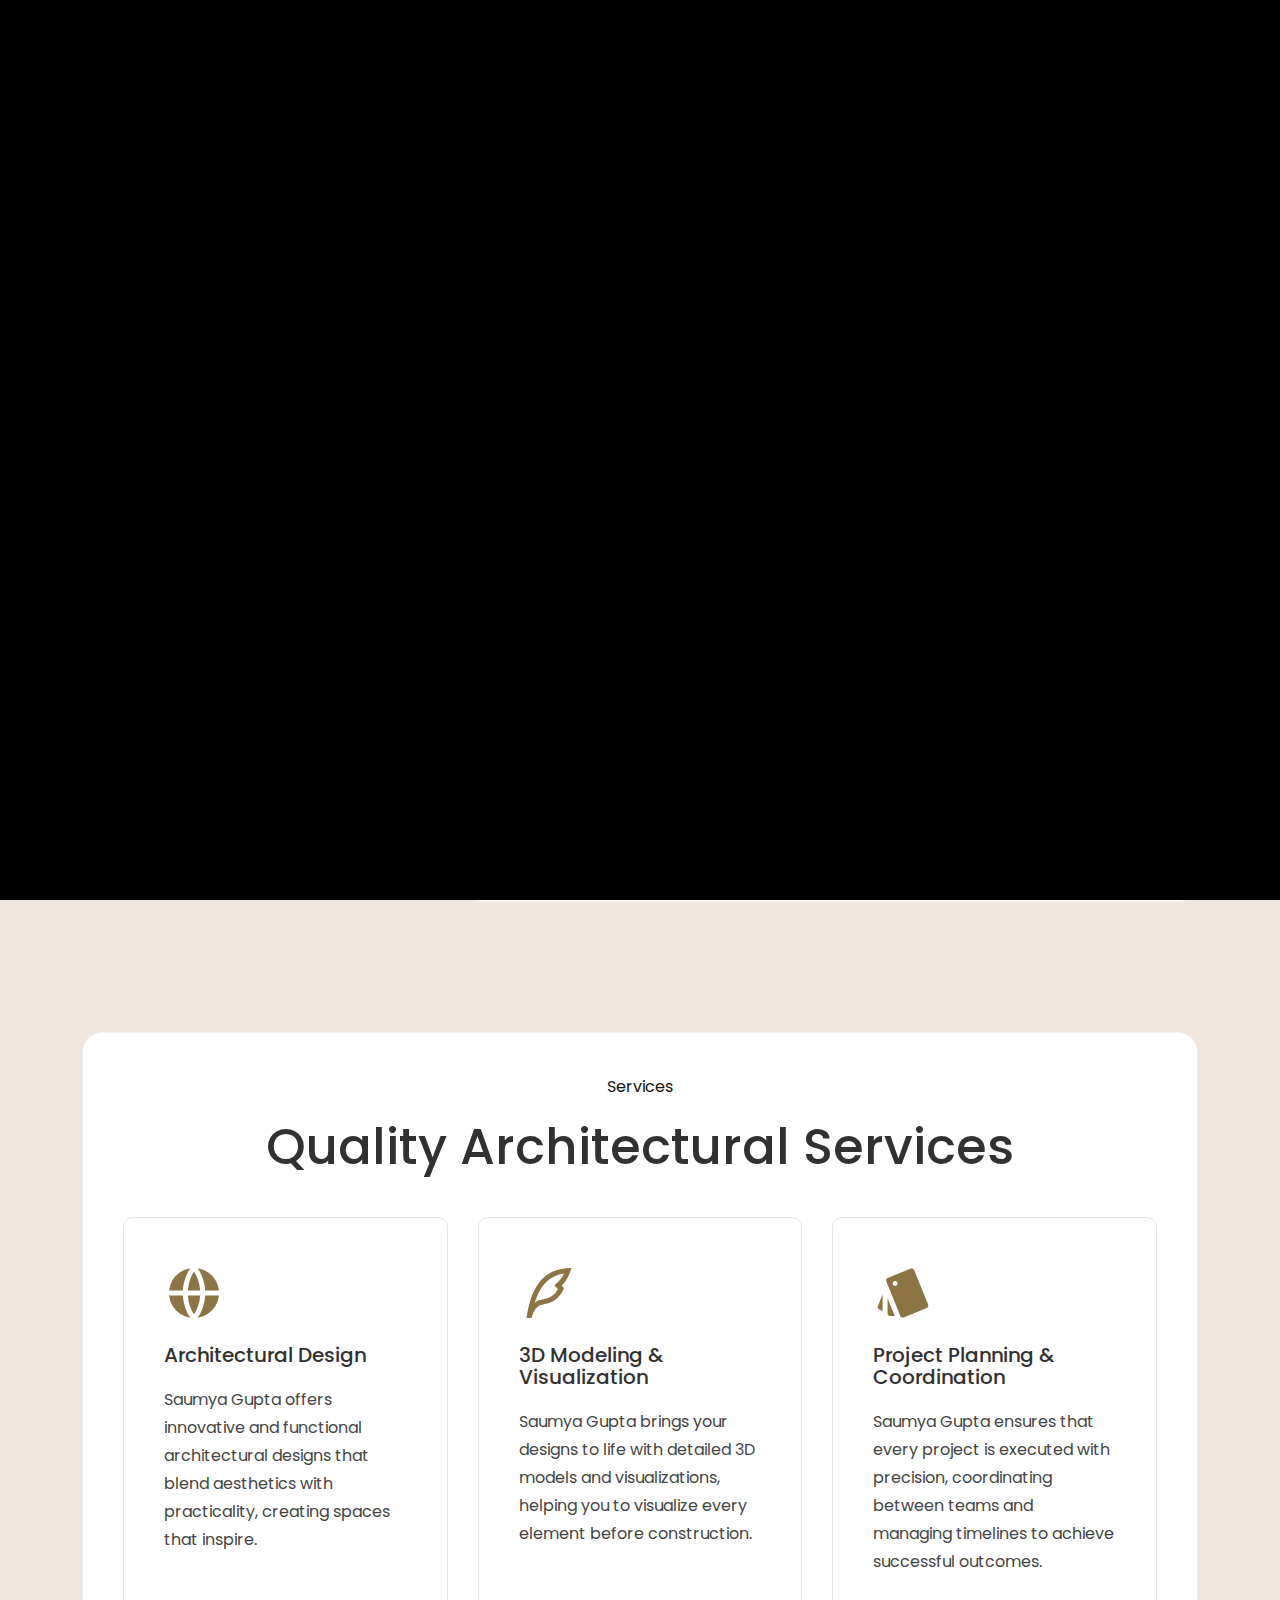
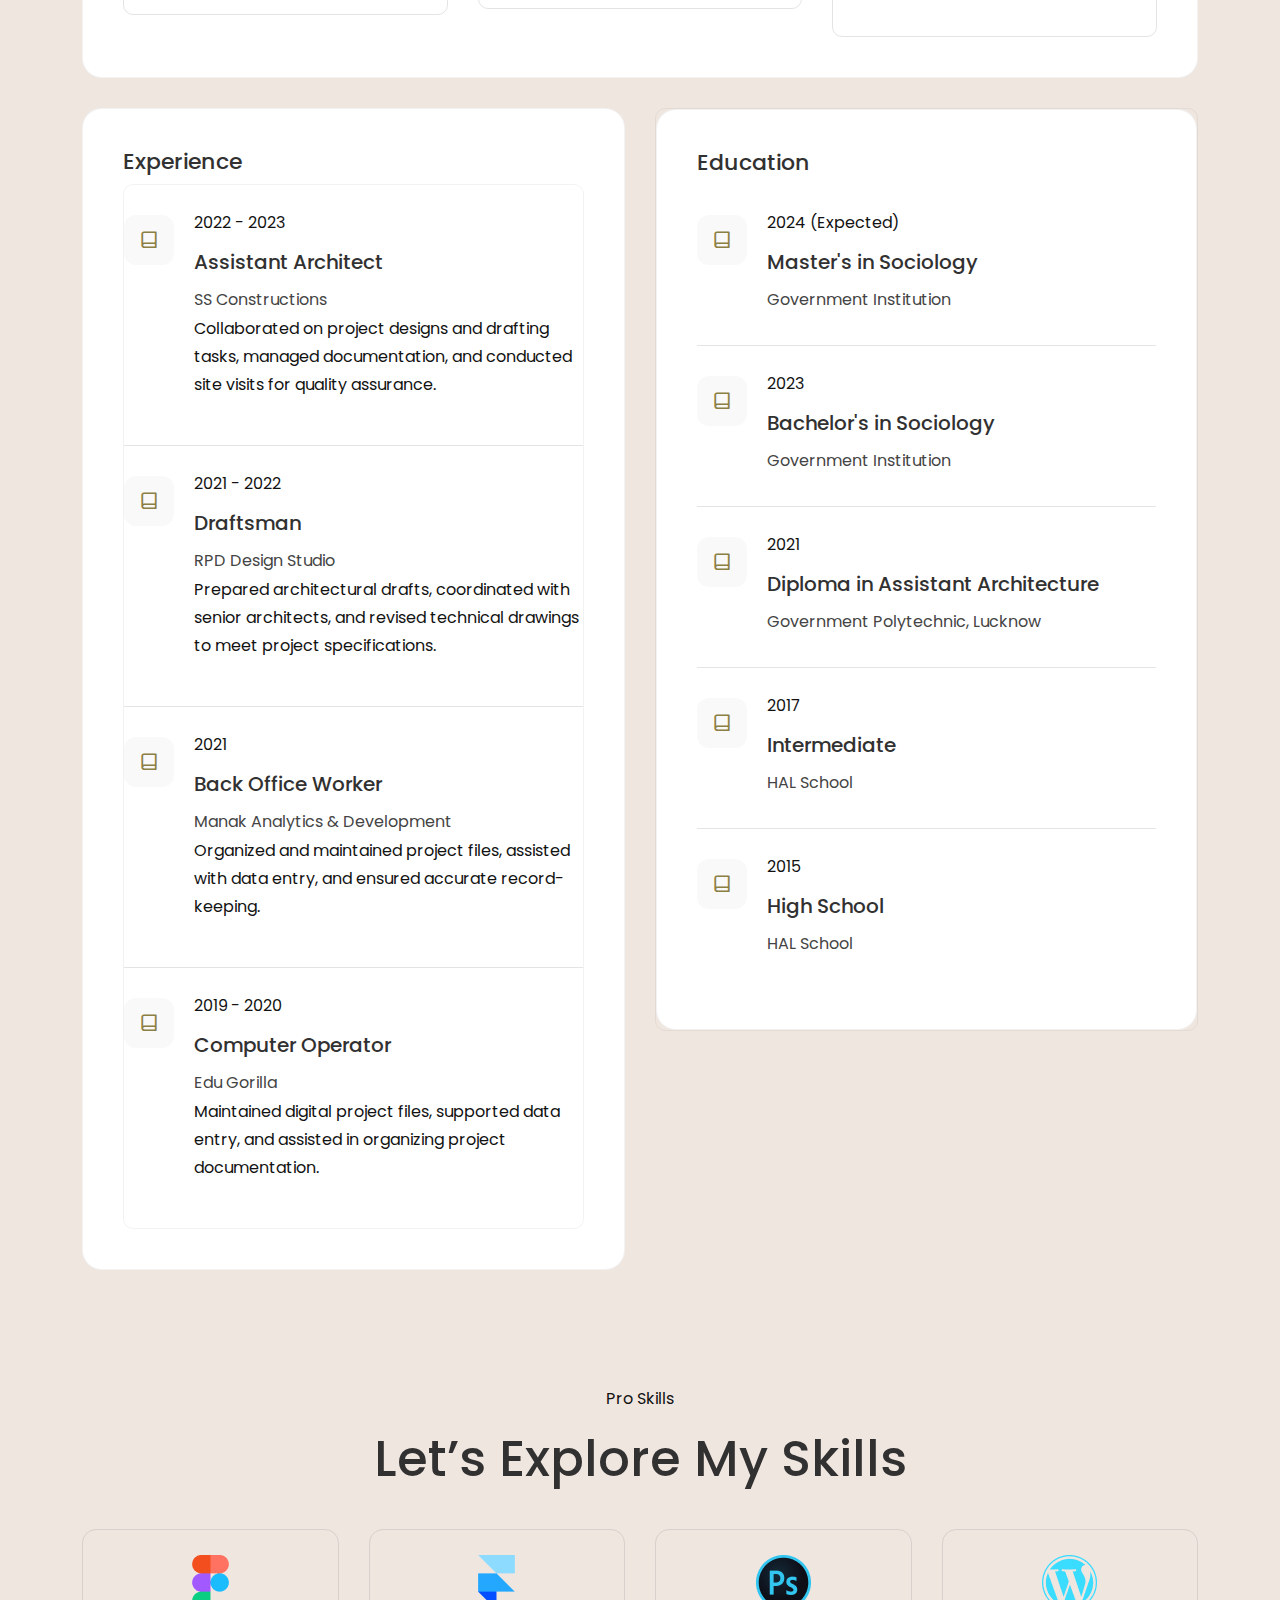
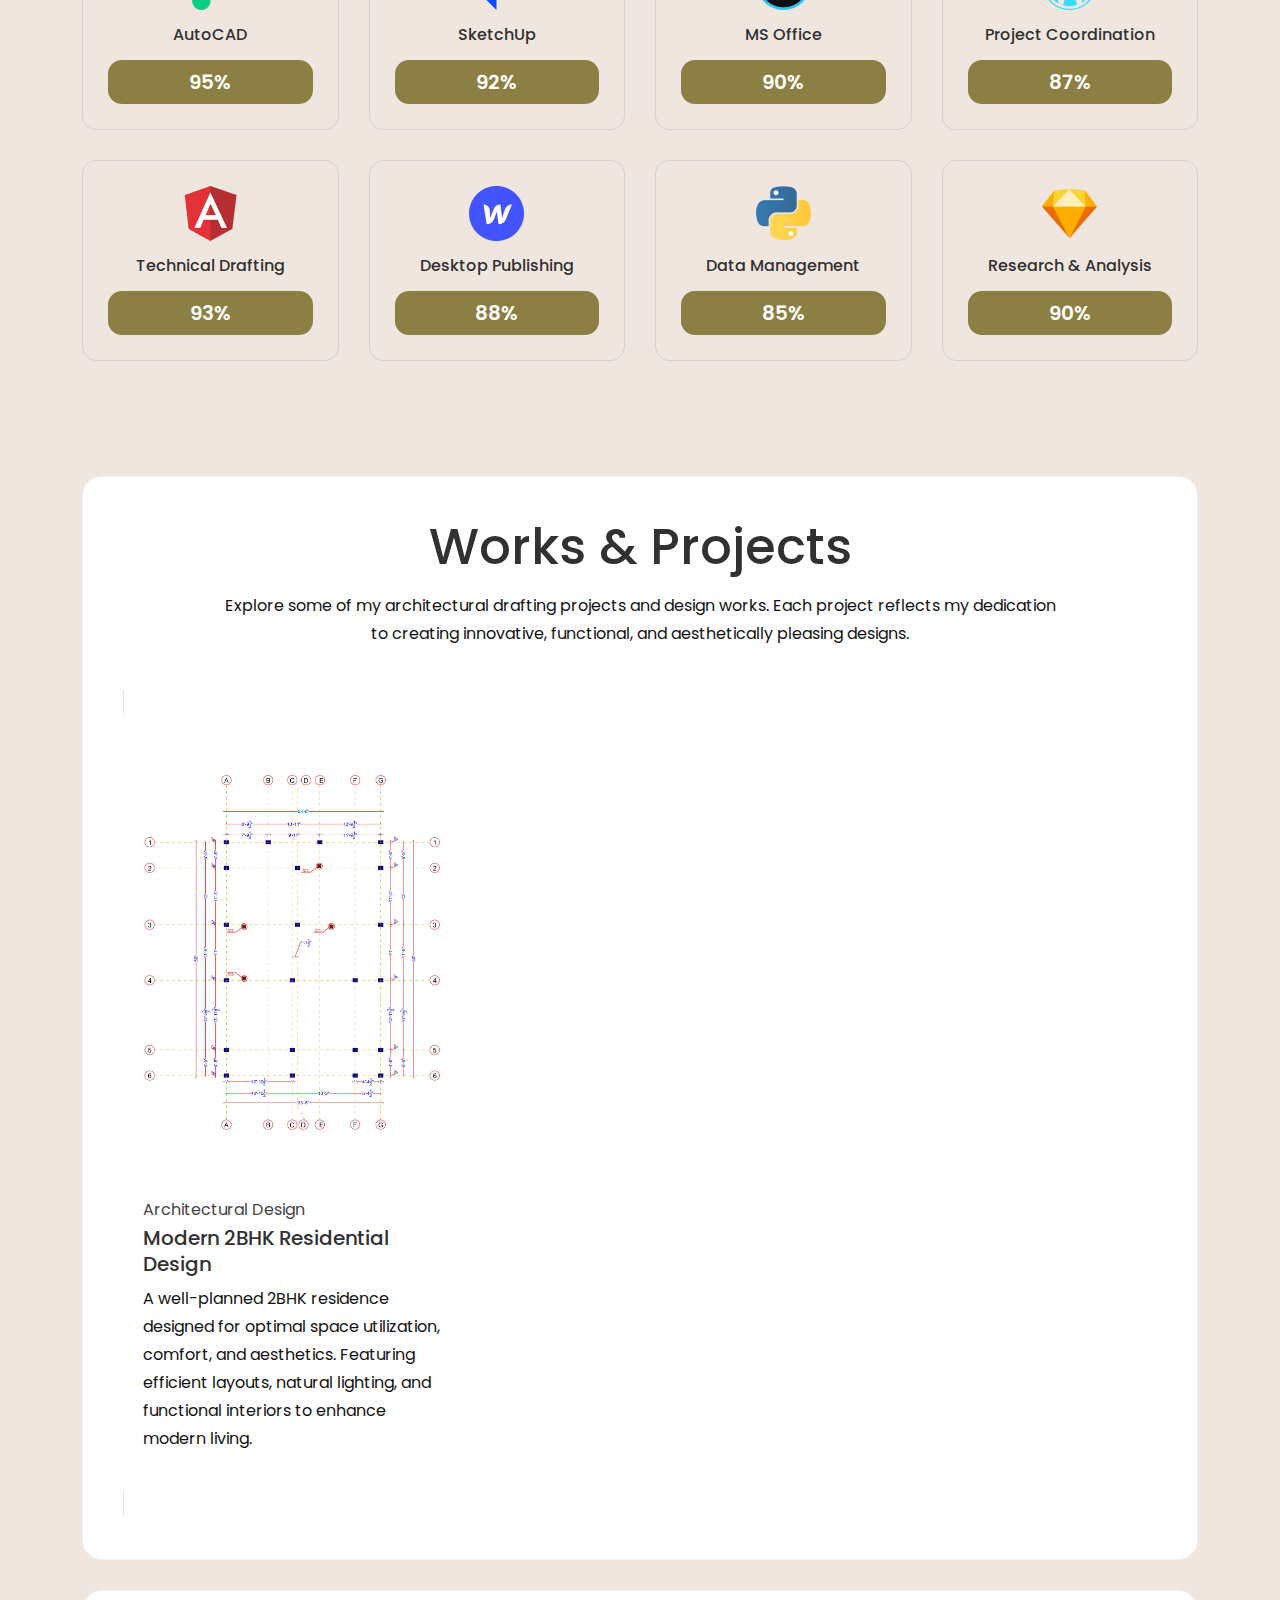
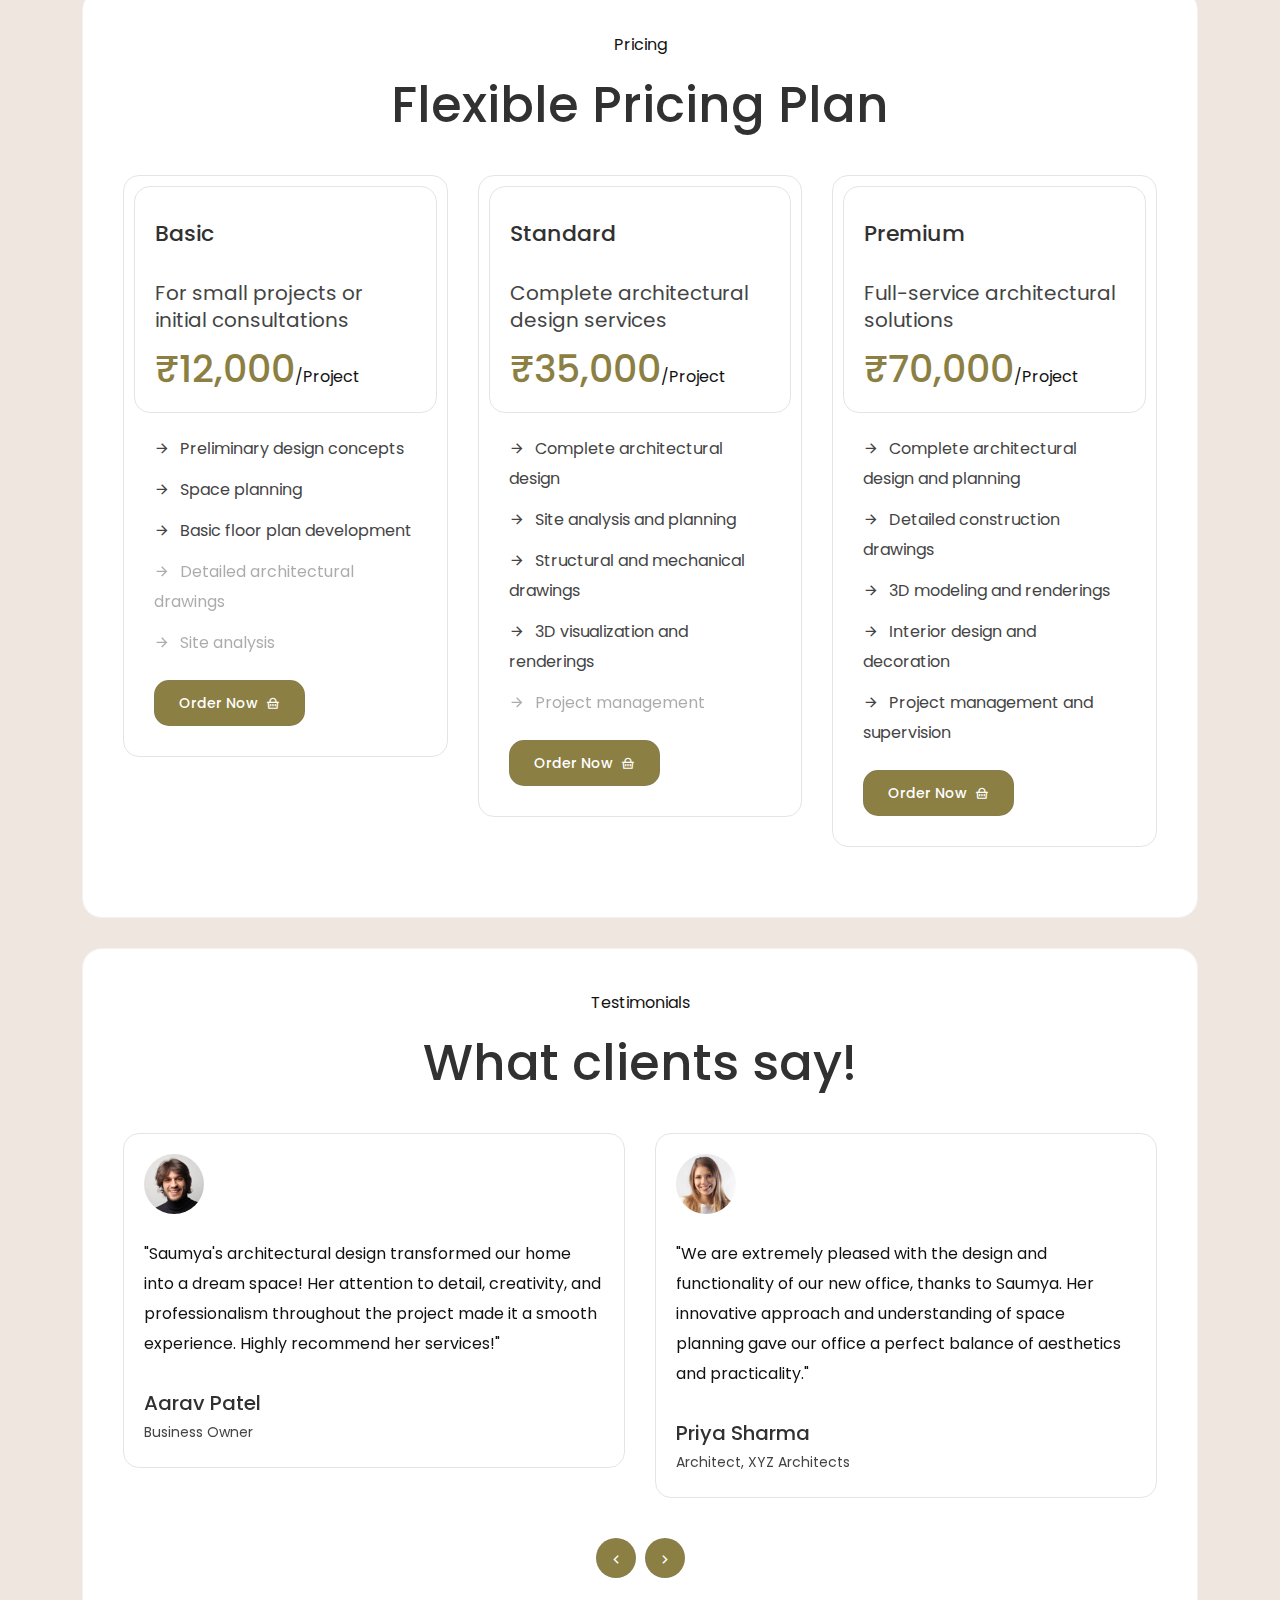
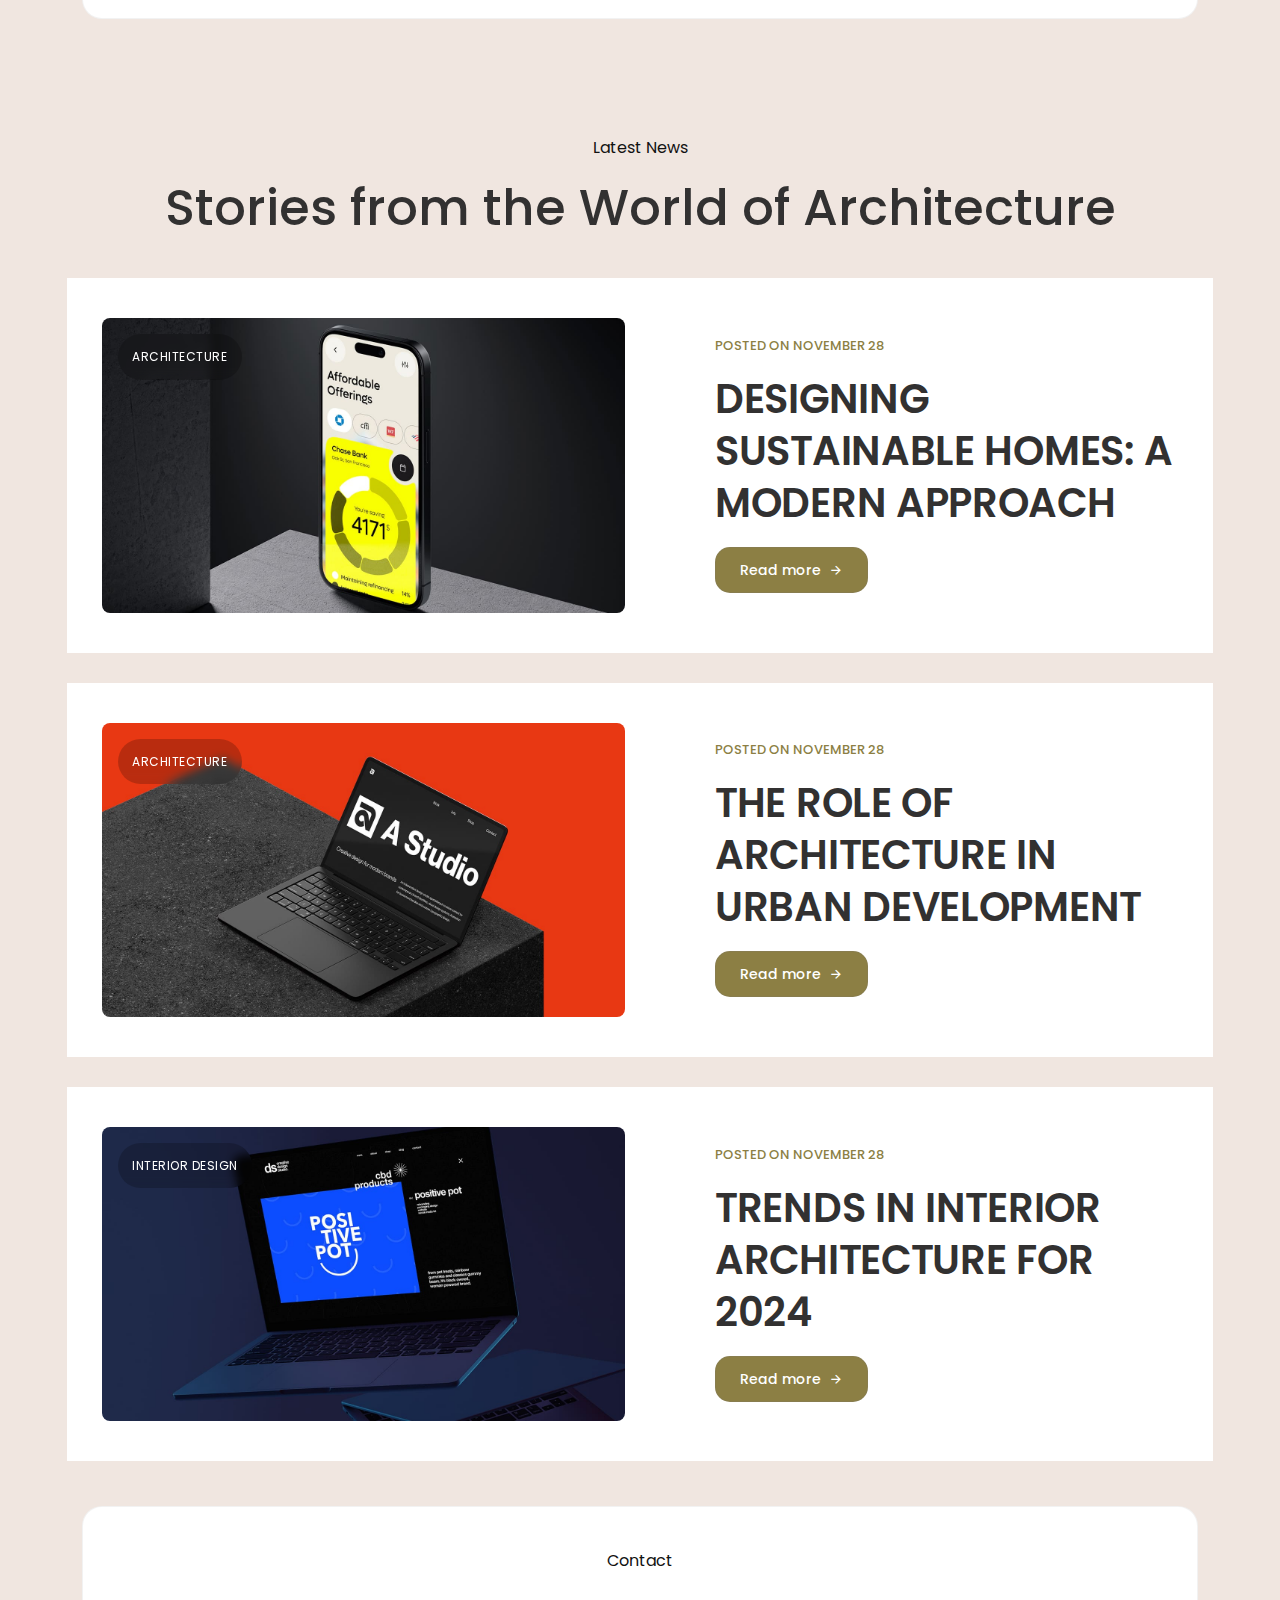
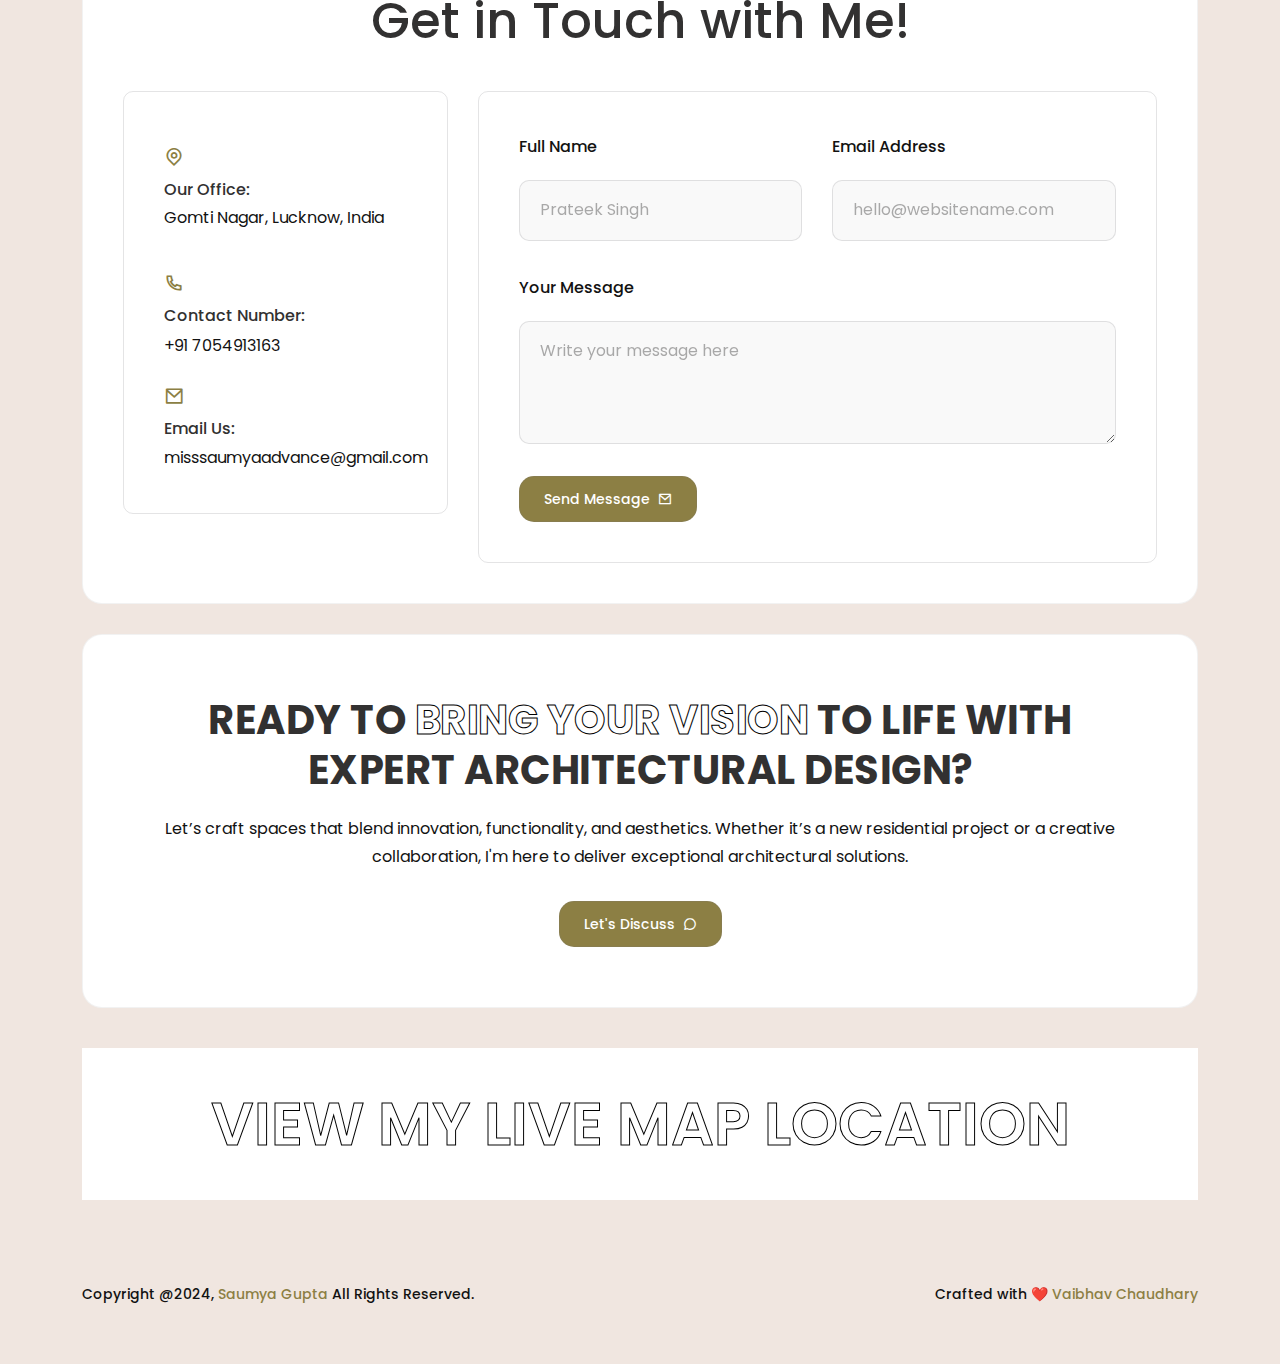
==== commit 90e623f4: "project2" ====
--- a/index.html
+++ b/index.html
@@ -874,14 +874,10 @@
                 <!-- START ABOUT TEXT DESIGN AREA -->
                 <div class="col-lg-12">
                     <div class="call-to-action-part wow fadeInUp delay-0-2s text-center">
-                        <h2>Are You Ready to <span>kickstart</span> your <span>project</span> with a touch of magic?
-                        </h2>
-                        <p>Reach out and let's make it happen ✨. I'm available for full-time or part-time opportunities
-                            to push the boundaries of architecture and deliver exceptional designs. Let's collaborate
-                            and
-                            create something remarkable together!</p>
+                        <h2>Ready to <span>bring your vision</span> to life with expert architectural design?</h2>
+                        <p>Let’s craft spaces that blend innovation, functionality, and aesthetics. Whether it’s a new residential project or a creative collaboration, I'm here to deliver exceptional architectural solutions.</p>
                         <div class="hero-btns">
-                            <a href="#contact" class="theme-btn">Let's Talk <i class="ri-download-line"></i></a>
+                            <a href="#contact" class="theme-btn">Let's Discuss <i class="ri-chat-3-line"></i></a>
                         </div>
                     </div>
                 </div>
@@ -889,7 +885,7 @@
             </div>
         </div>
     </section>
-
+    
     <!--  // END CALL TO ACTION DESIGN AREA -->
     <!-- START MAP -->
     <section class="map_area">
